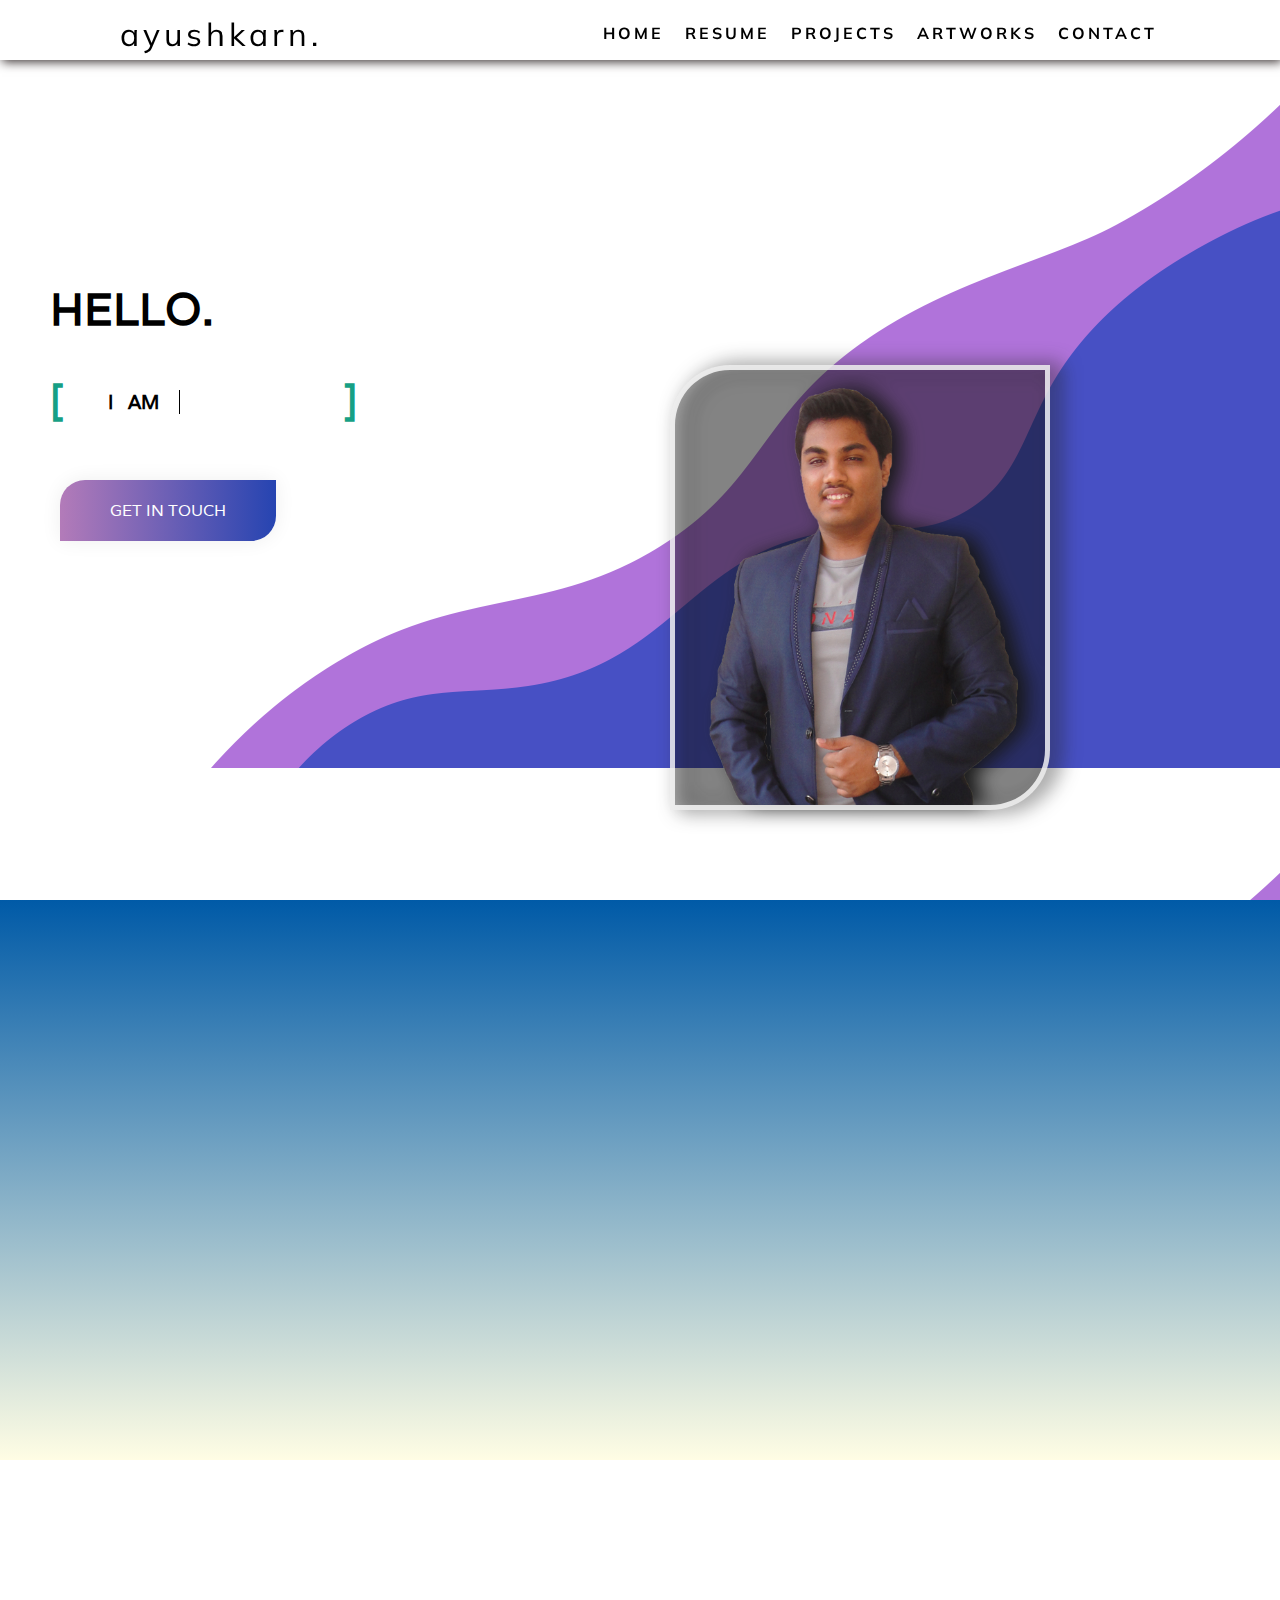
==== index.html @ 6e2c275b "Add files via upload" ====
<html>

<head>
    <title>
        Ayush Karn
    </title>
    <link rel="icon" href="images/favicon.png">
    <meta name="viewport" content="width=device-width, initial-scale=1">
    <script src="https://ajax.googleapis.com/ajax/libs/jquery/3.4.1/jquery.min.js"></script>
    <link rel="stylesheet" href="style.css">
    <link href="https://fonts.googleapis.com/css2?family=Muli:wght@200;300;400;500;600;700;800;900&family=Varela&display=swap" rel="stylesheet">
    <link rel="stylesheet" href="https://cdnjs.cloudflare.com/ajax/libs/normalize/5.0.0/normalize.min.css">
    <link rel='stylesheet' href='https://unpkg.com/aos@2.3.0/dist/aos.css'>
    <link rel='stylesheet' href='https://netdna.bootstrapcdn.com/font-awesome/4.0.3/css/font-awesome.css'>
</head>

<body>
    <div class="nav" id="mynav">
        <div class="logo">
            <div class="stage">
                <div class="wrapper">
                    <div class="slash"></div>
                    <div class="sides">
                        <div class="side"></div>
                        <div class="side"></div>
                        <div class="side"></div>
                        <div class="side"></div>
                    </div>
                    <div class="text">
                        <div class="text--backing">ayushkarn.</div>
                        <div class="text--left">
                            <div class="inner">ayushkarn.</div>
                        </div>
                        <div class="text--right">
                            <div class="inner">ayushkarn.</div>
                        </div>
                    </div>
                </div>
            </div>
        </div>

        <ul class="menu-list">
            <li><a href="index.html">Home</a></li>
            <li><a href="resume.html">Resume</a></li>
            <li><a href="projects.html">Projects</a></li>
            <li><a href="artworks.html">Artworks</a></li>
            <li><a href="contact.html">Contact</a></li>
        </ul>

        <div class="menu">
            <div class="line1"></div>
            <div class="line2"></div>
            <div class="line3"></div>
        </div>


    </div>

    <div class="header">
        <div class="intro_text">
            Hello. Namaste. This is AYUSH KARN !
        </div>
        <div class="intro_content">
            <div class="intro_content__container">
                <p class="intro_content__container__text">
                    I&nbsp;&nbsp; AM <span id="changing_data"></span><span id="cursor"></span>
                </p>
            </div>
        </div>
        <div class="get-in-touch">
            <a class="get-in-touch-btn" href="#"> Get in touch</a>
        </div>
        <img class="ayush_img" src="images/ayush.png">
    </div>

    <div class="container" style="height: 500px;  background: linear-gradient(to bottom, #005aa7, #fffde4);">
        <div class="line-outer" data-aos="fade-up">
            <div class="line-inner" style="top: 60%;"></div>
        </div>
        <p style="text-align: center;
           font-size: 1.5em;" data-aos="fade-up">
            "Appreciate the struggles as opportunities to wake up"
            <br>
            - Jeff Bridges
        </p>
        <div class="line-outer" data-aos="fade-up">
            <div class="line-inner" style="top: 20%;"></div>
        </div>
    </div>
    <div class="container">
        <div class="container-title" data-aos="fade-up">
            Skills
            <hr class="soften" />
        </div>
        <div class="skills">
            <ul>
                <li data-aos="flip-left">HTML5</li>
                <li data-aos="flip-left">CSS3</li>
                <li data-aos="flip-left">JavaScript</li>
                <li data-aos="flip-left">Java</li>
                <li data-aos="flip-left">Python</li>
                <li data-aos="flip-left">C</li>
                <li data-aos="flip-left">C++</li>
                <li data-aos="flip-left">React JS</li>
                <li data-aos="flip-left">Angular JS</li>
                <li data-aos="flip-left">PHP</li>
                <li data-aos="flip-left">MySQL</li>
                <li data-aos="flip-left">AJAX</li>
                <li data-aos="flip-left">JSON</li>
                <li data-aos="flip-left">Node.js</li>
                <li data-aos="flip-left">Git</li>
                <li data-aos="flip-left">GitHub</li>
                <li data-aos="flip-left">Matlab</li>
                <li data-aos="flip-left">Bootstrap</li>
                <li data-aos="flip-left">Materialize CSS</li>
                <li data-aos="flip-left">Illustrator</li>
                <li data-aos="flip-left">Photoshop</li>
                <li data-aos="flip-left">Indesign</li>
                <li data-aos="flip-left">Hyper-Realism Sketch</li>
                <li data-aos="flip-left">Painting</li>
                <li data-aos="flip-left">Illustration</li>
            </ul>
        </div>
    </div>
    <div class="container" style="background-color:#e6e2dc;">
        <div class="container-title" data-aos="fade-up">
            What I Do
            <hr class="soften" />
        </div>
        <div class="circle-container" data-aos="fade-left">
            <div class="circle">
                <div class="circle__inner">
                    <div class="circle__wrapper">
                        <div class="circle__content">Full Stack Web Dev</div>
                    </div>
                </div>
            </div>
            <div class="circle">
                <div class="circle__inner">
                    <div class="circle__wrapper">
                        <div class="circle__content">UI/UX</div>
                    </div>
                </div>
            </div>
            <div class="circle">
                <div class="circle__inner">
                    <div class="circle__wrapper">
                        <div class="circle__content">App Dev</div>
                    </div>
                </div>
            </div>
            <div class="circle">
                <div class="circle__inner">
                    <div class="circle__wrapper">
                        <div class="circle__content">Software Dev</div>
                    </div>
                </div>
            </div>
            <div class="circle">
                <div class="circle__inner">
                    <div class="circle__wrapper">
                        <div class="circle__content">Realism Sketch</div>
                    </div>
                </div>
            </div>
        </div>
        <div class="content" data-aos="fade-up">
            Have been passionate about web development since my early days now a enthusiast in same with knowledge in Javascript, jQuery and React.js. Also into backend developing, with python, C++ and Java, along with a really good understanding of database. I am also a Realism Artist who invests some time of the day with pencils and paper along with being a part of an art club with the finest group of artists in town. Aiming in owning an Art gallery someday in life.<br>
            Apart from this, I do a bit of everything, from UI/UX design, App Dev, Software Dev to digital art.
        </div>
    </div>
    <div class="container" data-aos="fade-up">
        <div class="container-title" data-aos="fade-up">
            My Previous Works
            <hr class="soften" />
        </div>
        <div class="items-container more-width" style="height: 720px;">
            <div class="item no-bg more-width" data-aos="fade-up">
                <div class="item-img rounded">
                    <img src="images/Nepali_corpus2.png">
                </div>
                <div class="item-des des-width">
                    <div class="desc-title">
                        "Nepali Language<br> Corpus & POS Tagger"
                    </div>
                    <br><br>Language Corpus and POS tagger developed for Nepali Language that gives the corpus data from the self-generated corpus & tags the POS for words & sentences.
                    <br><br><i>Languages: Python, Nltk, Electron.js</i>
                </div>
            </div>

            <div class="item no-bg" data-aos="fade-up">

                <div class="item-des des-width">
                    <div class="desc-title">
                        "Hand Gesture based Captcha Recognition System"
                    </div>
                    <br><br>A more secure Captcha Recognition System using Hand gestures for more secure environment where security is major concern.
                    <br><br><i>Languages: Python, OpenCV, CNN</i>
                </div>
                <div class="item-img rounded">
                    <img src="images/Hand_gesture_captcha.png" width="500px;">
                </div>
            </div>
        </div>
        <div class="get-in-touch-2" data-aos="fade-up">
            <a class="get-in-touch-2-btn" href="projects.html"> Check out all my projects...</a>
        </div>
    </div>
    <div class="container" data-aos="fade-up" style="background-color: #e6e2dc;width: 80%;margin:60px auto; border-radius: 30px">
        <div class="container-title" data-aos="fade-up">
            Lets create something Amazing Together
            <hr class="soften" />
        </div>
        <div class="content" data-aos="fade-up">
            Have some work for me? UI Design? Need a Website? Or a Sketch? Feel free to contact me for anything.

        </div>
        <div class="get-in-touch-2" data-aos="fade-up">
            <a class="get-in-touch-2-btn" href="#"> Get in touch</a>
        </div>
    </div>
    <div class="container" data-aos="fade-up">
        <div class="container-title full-width" data-aos="fade-up">
            Arts by Ayush
        </div>
        <div class="items-container">
            <div class="item" data-aos="fade-up">
                <div class="item-img">
                    <img src="images/Hands.jpg">
                </div>
                <div class="item-des" style="text-align: left;">
                    <div class="desc-title" style="text-align: center;">
                        "Forever Love"
                    </div>
                    <br>Together shall we live<br>
                    walking hand in hand<br>
                    through the storm and wind<br>
                    and across all hurdles<br>
                    shall we pass, with a smile<br>
                    falling in love every day<br>
                    as the petals fall.<br>
                </div>
            </div>

            <div class="item" data-aos="fade-up">
                <div class="item-img">
                    <img src="images/Goku%20Digital%20Art.jpg">
                </div>
                <div class="item-des">
                    <div class="desc-title">
                        "Goku - Digital Art"
                    </div>
                    <br>This is description.
                </div>
            </div>
        </div>
        <div class="get-in-touch-2" data-aos="fade-up">
            <a class="get-in-touch-2-btn" href="#">See More...</a>
        </div>
    </div>
    <div class="container footer" data-aos="fade-up" style="background-color: rgb(18, 22, 72); color: #fff;height: 400px;">
        <div class="container-title" data-aos="fade-up" style="color: #fff;">
            LET ME CREATE WHAT YOU NEED.
            <hr class="soften white" />
        </div>
        <div class="footer-menu" data-aos="fade-up">
            <ul class="footer-list">
                <li><a href="index.html">Home</a></li>
                <li><a href="resume.html">Resume</a></li>
                <li><a href="projects.html">Projects</a></li>
                <li><a href="#">Artworks</a></li>
                <li><a href="#">Contact</a></li>
            </ul>
        </div>
        <div class="content" data-aos="fade-up" style="margin-top: 20px;font-size: 0.8em; ">
            © 2020 Ayush Karn. All rights reserved.
        </div>
        <div class="social_media" data-aos="fade-up">
            <a href="https://www.github.com/ayush2599"><i class="fa fa-github m-3"></i></a>
            <a href="https://www.linkedin/ayush-karn25"><i class="fa fa-linkedin m-3"></i></a>
            <a href="https://www.instagram.com/ayush_diaries"><i class="fa fa-instagram m-3"></i></a>
            <a href="https://www.facebook.com/ayush.karn25"><i class="fa fa-facebook m-3"></i></a>
            <a href="https://www.twitter.com/ayush_karn25"><i class="fa fa-twitter m-3"></i></a>
        </div>
    </div>
</body>
<script>
    const navSlide = () => {
        const menu = document.querySelector('.menu');
        const nav = document.querySelector('.menu-list');
        const menuList = document.querySelectorAll('.menu-list li');

        menu.addEventListener('click', () => {
            nav.classList.toggle('nav-active');

            menuList.forEach((link, index) => {
                if (link.style.animation) {
                    link.style.animation = '';
                } else {
                    link.style.animation = `navReveal 0.5s ease forwards ${index / 7 + 0.5}s`;
                }
            });
            menu.classList.toggle('toggle');
        });
    }

    navSlide();

    $(function() {
        var header = $("#mynav");
        $(window).scroll(function() {
            var scroll = $(window).scrollTop();

            if (scroll >= 200) {
                header.removeClass('nav').addClass('nav2');
            } else {
                header.removeClass('nav2').addClass('nav');
            }
        });
    });

</script>



<script>
    const navSlide = () => {
        const menu = document.querySelector('.menu');
        const nav = document.querySelector('.menu-list');
        const menuList = document.querySelectorAll('.menu-list li');

        menu.addEventListener('click', () => {
            nav.classList.toggle('nav-active');

            menuList.forEach((link, index) => {
                if (link.style.animation) {
                    link.style.animation = '';
                } else {
                    link.style.animation = `navReveal 0.5s ease forwards ${index / 7 + 0.5}s`;
                }
            });
            menu.classList.toggle('toggle');
        });
    }

    navSlide();

    $(function() {
        var header = $("#mynav");
        $(window).scroll(function() {
            var scroll = $(window).scrollTop();

            if (scroll >= 200) {
                header.removeClass('nav').addClass('nav2');
            } else {
                header.removeClass('nav2').addClass('nav');
            }
        });
    });


    const curry = f => (...args) =>
        args.length >= f.length ?
        f(...args) :
        curry(f.bind(f, ...args));

    const compose = (f, g) => x => f(g(x));
    const composeN = (...fns) => (...args) =>
        fns.reverse().
    reduce((x, f) => f.apply(f, [].concat(x)), args);

</script>

<script>
    document.addEventListener('DOMContentLoaded', function(event) {
        // array with texts to type in typewriter
        var dataText = ["Hello.", "Namaste.", "This is", "AYUSH KARN !"];

        // type one text in the typwriter
        // keeps calling itself until the text is finished
        function typeWriter(text, i, fnCallback) {
            // chekc if text isn't finished yet
            if (i < (text.length)) {
                // add next character to h1
                document.querySelector(".intro_text").innerHTML = text.substring(0, i + 1) + '<span aria-hidden="true"></span>';

                // wait for a while and call this function again for next character
                setTimeout(function() {
                    typeWriter(text, i + 1, fnCallback)
                }, 100);
            }
            // text finished, call callback if there is a callback function
            else if (typeof fnCallback == 'function') {
                // call callback after timeout
                setTimeout(fnCallback, 700);
            }
        }
        // start a typewriter animation for a text in the dataText array
        function StartTextAnimation(i) {
            if (typeof dataText[i] == 'undefined') {
                setTimeout(function() {
                    StartTextAnimation(0);
                }, 500);
            }
            // check if dataText[i] exists
            if (i < dataText[i].length) {
                // text exists! start typewriter animation
                typeWriter(dataText[i], 0, function() {
                    // after callback (and whole text has been animated), start next text
                    StartTextAnimation(i + 1);
                });
            }
        }
        // start the text animation
        StartTextAnimation(0);
    });

</script>
<script src='https://code.jquery.com/jquery-1.11.2.min.js'></script>
<script src="https://static.codepen.io/assets/common/stopExecutionOnTimeout-157cd5b220a5c80d4ff8e0e70ac069bffd87a61252088146915e8726e5d9f147.js"></script>
<script src='https://unpkg.com/aos@2.3.0/dist/aos.js'></script>

<script id="rendered-js">
    AOS.init({
        duration: 1200
    });

</script>
<script src="https://static.codepen.io/assets/editor/iframe/iframeRefreshCSS-e03f509ba0a671350b4b363ff105b2eb009850f34a2b4deaadaa63ed5d970b37.js"></script>

</html>
---- style.css ----
body {
    margin: 0;
    padding: 0;
    box-sizing: border-box;
    scroll-snap-type: y mandatory;
    overflow-x: hidden;
}

*::-webkit-scrollbar {
    display: none;
}

.image-responsive {
    width: 100%;
}

.nav {
    display: flex;
    justify-content: space-around;
    align-items: center;
    height: 60px;
    font-family: 'Muli', sans-serif;
    background-color: rgba(255, 255, 255, 1);
    position: fixed;
    z-index: 1;
    width: 100%;
    transition: 0.2s;
    color: #000;
    box-shadow: 2px 2px 10px #3c3434;
}


.logo {
    z-index: 3;
}

.logo img {
    width: 50px;
}

.menu-list {
    display: flex;
    width: 45%;
    padding-top: 5px;
    justify-content: space-around;
}

.menu-list li {
    list-style: none;
}

.menu-list a {
    color: #000;
    text-decoration: none;
    letter-spacing: 3px;
    font-weight: bold;
    font-size: 16px;
    transition: 0.2s;
    text-transform: uppercase;
}

.menu-list a:hover {
    font-weight: 900;
    color: #1d469f;
    transition: 0.2s;
}

.menu div {
    width: 25px;
    height: 3px;
    margin: 5px;
    background-color: #fff;
    z-index: 3;
}

.menu {
    display: none;
    cursor: pointer;
}

@media screen and (max-width:1200px) {
    .menu-list {
        width: 55%;
    }
}

@media screen and (max-width:1000px) {
    .menu-list a {
        font-size: 14px;
    }
}

@media screen and (max-width:768px) {

    html,
    body {
        position: relative;
    }

    .nav {
        align-content: center;
    }

    .menu-list {
        position: absolute;
        right: 0px;
        height: 400px;
        top: 60px;
        background-color: #fff;
        display: flex;
        flex-direction: column;
        align-items: center;
        width: 100%;
        transform: translateY(-150%);
        transition: transform 0.5s ease-in;
        z-index: 1;
        color: #000;
        border-bottom: 2px solid black;
    }

    .menu-list li {
        opacity: 0;
    }

    .menu {
        position: absolute;
        right: 5px;
        display: block;
        background: #000;
        color: #000;
    }

    .line1 {
        background-color: #000;
        text-decoration-color: brown;
    }

    .nav {
        background-color: #fff;
        color: #000;
    }
}

.nav-active {
    transform: translateX(0%);
}

@keyframes navReveal {
    from {
        opacity: 0;
        transform: translateY(-50px);
    }

    to {
        opacity: 1;
        transform: translateY(0px);
    }
}

.line1,
.toggle {
    background: #000;
    color: #000;
}

.toggle .line1 {
    color: #000;
    transform: rotate(-45deg) translate(-5px, 6px);
}

.toggle .line2 {
    opacity: 0;
}

.toggle .line3 {
    color: #000;
    transform: rotate(45deg) translate(-5px, -6px);
}

.container {
    width: 80%;
    margin: 100px auto;
}

.container h1 {
    margin-bottom: 50px;
    text-align: center;
}

.nav2 {
    display: flex;
    justify-content: space-around;
    align-items: center;
    height: 60px;
    font-family: 'Muli', sans-serif;
    background-color: #fff;
    position: fixed;
    z-index: 1;
    width: 100%;
    transition: 0.2s;
    box-shadow: 2px 2px 10px #3c3434;
}

#mynav {
    top: 0px !important;
}



.stage {
    width: 100%;
    height: 100%;
    display: -webkit-box;
    display: flex;
    -webkit-box-align: center;
    align-items: center;
    -webkit-box-pack: center;
    justify-content: center;
}

.wrapper {
    position: relative;
    color: #000;
    font-size: 2.0rem;
    letter-spacing: 0.25rem;
    padding-top: 0.65rem;
    padding-left: 0.5rem;
    padding-right: 0.36rem;
    padding-bottom: 0.2rem;
}

.slash {
    position: absolute;
    top: 50%;
    left: 47%;
    -webkit-transform: translate(-50%, -50%) rotate(-24deg) scaleY(0);
    transform: translate(-50%, -50%) rotate(-24deg) scaleY(0);
    -webkit-transform-origin: center center;
    transform-origin: center center;
    width: 0.08rem;
    height: 100%;
    background: #000;
    z-index: 4;
    -webkit-animation: slash 6s ease-in;
    animation: slash 6s ease-in;
}

.slash:before {
    content: '';
    display: block;
    position: absolute;
    top: 50%;
    left: 47%;
    -webkit-transform: translate(-50%, -50%);
    transform: translate(-50%, -50%);
    width: 0.7rem;
    height: 120%;
    background: #fff;
    z-index: -1;
}

.slash:after {
    content: '';
    display: block;
    position: absolute;
    top: 0;
    left: 0;
    width: 100%;
    height: 100%;
    width: 0.2rem;
    background: #000;
}

.sides {
    position: absolute;
    width: 100%;
    height: 100%;
    top: 0;
    left: 0;
    overflow: hidden;
}

.sides .side {
    position: absolute;
    background: #000;
}

.sides .side:nth-child(1) {
    top: 0;
    left: 0;
    width: 100%;
    height: 0.15rem;
    -webkit-transform: translateX(-101%);
    transform: translateX(-101%);
    -webkit-animation: side-top ease 6s;
    animation: side-top ease 6s;
}

.sides .side:nth-child(2) {
    top: 0;
    right: 0;
    width: 0.15rem;
    height: 100%;
    -webkit-transform: translateY(-101%);
    transform: translateY(-101%);
    -webkit-animation: side-right ease 6s;
    animation: side-right ease 6s;
}

.sides .side:nth-child(3) {
    left: 0;
    bottom: 0;
    width: 100%;
    height: 0.15rem;
    -webkit-transform: translateX(101%);
    transform: translateX(101%);
    -webkit-animation: side-bottom ease 6s;
    animation: side-bottom ease 6s;
}

.sides .side:nth-child(4) {
    top: 0;
    left: 0;
    width: 0.15rem;
    height: 100%;
    -webkit-transform: translateY(101%);
    transform: translateY(101%);
    -webkit-animation: side-left ease 6s;
    animation: side-left ease 6s;
}

.text {
    position: relative;
}

.text--backing {
    opacity: 0;
}

.text--left {
    position: absolute;
    top: 0;
    left: 0;
    width: 51%;
    height: 100%;
    overflow: hidden;
}

.text--left .inner {
    -webkit-animation: text-left 6s ease-in-out;
    animation: text-left 6s ease-in-out;
}

.text--right {
    position: absolute;
    top: 0;
    right: 0;
    width: 50%;
    height: 100%;
    overflow: hidden;
}

.text--right .inner {
    -webkit-transform: translateX(-100%);
    transform: translateX(-100%);
    -webkit-animation: text-right 6s ease-in-out;
    animation: text-right 6s ease-in-out;
}

@-webkit-keyframes slash {
    0% {
        -webkit-transform: translate(-50%, -50%) rotate(-24deg) scaleY(0);
        transform: translate(-50%, -50%) rotate(-24deg) scaleY(0);
    }

    6% {
        -webkit-transform: translate(-50%, -50%) rotate(-24deg) scaleY(1);
        transform: translate(-50%, -50%) rotate(-24deg) scaleY(1);
    }

    13% {
        -webkit-transform: translate(-50%, -50%) rotate(-24deg) scaleY(1);
        transform: translate(-50%, -50%) rotate(-24deg) scaleY(1);
    }

    16.6% {
        -webkit-transform: translate(-50%, -50%) rotate(-24deg) scaleY(0);
        transform: translate(-50%, -50%) rotate(-24deg) scaleY(0);
    }

    100% {
        -webkit-transform: translate(-50%, -50%) rotate(-24deg) scaleY(0);
        transform: translate(-50%, -50%) rotate(-24deg) scaleY(0);
    }
}

@keyframes slash {
    0% {
        -webkit-transform: translate(-50%, -50%) rotate(-24deg) scaleY(0);
        transform: translate(-50%, -50%) rotate(-24deg) scaleY(0);
    }

    6% {
        -webkit-transform: translate(-50%, -50%) rotate(-24deg) scaleY(1);
        transform: translate(-50%, -50%) rotate(-24deg) scaleY(1);
    }

    13% {
        -webkit-transform: translate(-50%, -50%) rotate(-24deg) scaleY(1);
        transform: translate(-50%, -50%) rotate(-24deg) scaleY(1);
    }

    16.6% {
        -webkit-transform: translate(-50%, -50%) rotate(-24deg) scaleY(0);
        transform: translate(-50%, -50%) rotate(-24deg) scaleY(0);
    }

    100% {
        -webkit-transform: translate(-50%, -50%) rotate(-24deg) scaleY(0);
        transform: translate(-50%, -50%) rotate(-24deg) scaleY(0);
    }
}

@-webkit-keyframes text-left {
    0% {
        -webkit-transform: translateX(100%);
        transform: translateX(100%);
    }

    10% {
        -webkit-transform: translateX(0);
        transform: translateX(0);
    }

    58% {
        -webkit-transform: translateX(0);
        transform: translateX(0);
    }

    70% {
        -webkit-transform: translateX(0%);
        transform: translateX(0%);
    }

    100% {
        -webkit-transform: translateX(0%);
        transform: translateX(0%);
    }
}

@keyframes text-left {
    0% {
        -webkit-transform: translateX(100%);
        transform: translateX(100%);
    }

    10% {
        -webkit-transform: translateX(0);
        transform: translateX(0);
    }

    58% {
        -webkit-transform: translateX(0);
        transform: translateX(0);
    }

    70% {
        -webkit-transform: translateX(0%);
        transform: translateX(0%);
    }

    100% {
        -webkit-transform: translateX(0%);
        transform: translateX(0%);
    }
}

@-webkit-keyframes text-right {
    0% {
        -webkit-transform: translateX(-200%);
        transform: translateX(-200%);
    }

    10% {
        -webkit-transform: translateX(-100%);
        transform: translateX(-100%);
    }

    58% {
        -webkit-transform: translateX(-100%);
        transform: translateX(-100%);
    }

    70% {
        -webkit-transform: translateX(-100%);
        transform: translateX(-100%);
    }

    100% {
        -webkit-transform: translateX(-100%);
        transform: translateX(-100%);
    }
}

@keyframes text-right {
    0% {
        -webkit-transform: translateX(-200%);
        transform: translateX(-200%);
    }

    10% {
        -webkit-transform: translateX(-100%);
        transform: translateX(-100%);
    }

    58% {
        -webkit-transform: translateX(-100%);
        transform: translateX(-100%);
    }

    70% {
        -webkit-transform: translateX(-100%);
        transform: translateX(-100%);
    }

    100% {
        -webkit-transform: translateX(-100%);
        transform: translateX(-100%);
    }
}

@-webkit-keyframes side-top {

    0%,
    14% {
        -webkit-transform: translateX(-101%);
        transform: translateX(-101%);
    }

    24%,
    55% {
        -webkit-transform: translateX(0);
        transform: translateX(0);
    }

    65% {
        -webkit-transform: translateX(101%);
        transform: translateX(101%);
    }

    100% {
        -webkit-transform: translateX(101%);
        transform: translateX(101%);
    }
}

@keyframes side-top {

    0%,
    14% {
        -webkit-transform: translateX(-101%);
        transform: translateX(-101%);
    }

    24%,
    55% {
        -webkit-transform: translateX(0);
        transform: translateX(0);
    }

    65% {
        -webkit-transform: translateX(101%);
        transform: translateX(101%);
    }

    100% {
        -webkit-transform: translateX(101%);
        transform: translateX(101%);
    }
}

@-webkit-keyframes side-right {

    0%,
    14%,
    23% {
        -webkit-transform: translateY(-101%);
        transform: translateY(-101%);
    }

    30%,
    62% {
        -webkit-transform: translateY(0);
        transform: translateY(0);
    }

    72% {
        -webkit-transform: translateY(101%);
        transform: translateY(101%);
    }

    100% {
        -webkit-transform: translateY(101%);
        transform: translateY(101%);
    }
}

@keyframes side-right {

    0%,
    14%,
    23% {
        -webkit-transform: translateY(-101%);
        transform: translateY(-101%);
    }

    30%,
    62% {
        -webkit-transform: translateY(0);
        transform: translateY(0);
    }

    72% {
        -webkit-transform: translateY(101%);
        transform: translateY(101%);
    }

    100% {
        -webkit-transform: translateY(101%);
        transform: translateY(101%);
    }
}

@-webkit-keyframes side-bottom {

    0%,
    14%,
    24%,
    28% {
        -webkit-transform: translateX(101%);
        transform: translateX(101%);
    }

    37%,
    70% {
        -webkit-transform: translateX(0);
        transform: translateX(0);
    }

    79% {
        -webkit-transform: translateX(-101%);
        transform: translateX(-101%);
    }

    100% {
        -webkit-transform: translateX(-101%);
        transform: translateX(-101%);
    }
}

@keyframes side-bottom {

    0%,
    14%,
    24%,
    28% {
        -webkit-transform: translateX(101%);
        transform: translateX(101%);
    }

    37%,
    70% {
        -webkit-transform: translateX(0);
        transform: translateX(0);
    }

    79% {
        -webkit-transform: translateX(-101%);
        transform: translateX(-101%);
    }

    100% {
        -webkit-transform: translateX(-101%);
        transform: translateX(-101%);
    }
}

@-webkit-keyframes side-left {

    0%,
    14%,
    24%,
    34%,
    35% {
        -webkit-transform: translateY(101%);
        transform: translateY(101%);
    }

    44%,
    79% {
        -webkit-transform: translateY(0);
        transform: translateY(0);
    }

    86% {
        -webkit-transform: translateY(-101%);
        transform: translateY(-101%);
    }

    100% {
        -webkit-transform: translateY(-101%);
        transform: translateY(-101%);
    }
}

@keyframes side-left {

    0%,
    14%,
    24%,
    34%,
    35% {
        -webkit-transform: translateY(101%);
        transform: translateY(101%);
    }

    44%,
    79% {
        -webkit-transform: translateY(0);
        transform: translateY(0);
    }

    86% {
        -webkit-transform: translateY(-101%);
        transform: translateY(-101%);
    }

    100% {
        -webkit-transform: translateY(-101%);
        transform: translateY(-101%);
    }
}


.header {
    position: relative;
    height: 100%;
    background-image: url("images/header_back.png");
}

.ayush_img {
    position: absolute;
    width: 350px;
    right: 18%;
    bottom: 10%;
    -webkit-filter: drop-shadow(10px 0px 10px #222);
    filter: drop-shadow(10px 0px 10px #222);
    border: 5px solid rgba(255, 255, 255, 0.8);
    padding: 0 10 0 10;
    border-bottom-right-radius: 60px;
    border-top-left-radius: 60px;
    background-color: rgba(0, 0, 0, 0.3);
}

.intro_text {
    position: absolute;
    font-family: 'Varela', sans-serif;
    font-weight: bolder;
    font-size: 2.8em;
    color: black;
    text-transform: uppercase;
    margin: 30px;
    margin-left: 50px;
    top: 250px;
}

#cursor {
    border-right: .05em solid;
    animation: caret 1s steps(1) infinite;
}

@keyframes caret {
    50% {
        border-color: transparent;
    }
}
}



.intro_content {
    position: absolute;
    -webkit-transform: translate(-50%, -50%);
    transform: translate(-50%, -50%);
    height: 100px;
    width: 200px;
    overflow: hidden;
    font-family: 'Lato', sans-serif;
    font-size: 35px;
    line-height: 40px;
    color: #ecf0f1;


}

.intro_content__container {
    font-weight: 900;
    overflow: hidden;
    height: 10px;
    padding: 0 8px;
    padding-top: 410px;
    font-family: 'Varela', sans-serif;
    font-weight: bolder;
    font-size: 1.2em;
    max-width: 300px;
    margin-left: 100px;
}

#changing_data {
    padding-left: 20px;

}

#changing_data:after {
    content: "";
    animation: changing_data 5s linear infinite;
    transition: 0.5s;
}

@keyframes changing_data {
    0% {
        content: "A \00a0  DEVELOPER";
    }

    50% {
        content: "A \00a0  DESIGNER";
    }

    100% {
        content: "AN \00a0  ARTIST";
    }
}

.intro_content__container:before {
    content: '[';
    left: 50px;
    ;
}

.intro_content__container:after {
    content: ']';
    right: 72%;
}

.intro_content__container:after,
.intro_content__container:before {
    position: absolute;
    top: 380px;
    color: #16a085;
    font-size: 42px;
    line-height: 40px;
    -webkit-animation-name: opacity;
    -webkit-animation-duration: 2s;
    -webkit-animation-iteration-count: infinite;
    animation-name: opacity;
    animation-duration: 2s;
    animation-iteration-count: infinite;
}

.intro_content__container__text {
    display: inline;
    float: left;
    margin: 0;
    margin-top: -20;
}

.intro_content__container__list {
    padding-left: 30px;
    text-align: left;
    list-style: none;
    height: 100px;
    -webkit-animation-name: change;
    -webkit-animation-duration: 10s;
    -webkit-animation-iteration-count: infinite;
    animation-name: change;
    animation-duration: 10s;
    animation-iteration-count: infinite;
}

.intro_content__container__list__item {
    line-height: 40px;
    margin: 0;
}

@-webkit-keyframes opacity {

    0%,
    100% {
        opacity: 0.5;
    }

    50% {
        opacity: 1;
    }
}

@keyframes opacity {

    0%,
    100% {
        opacity: 0.5;
    }

    50% {
        opacity: 1;
    }
}

.get-in-touch {
    position: absolute;
    top: 500px;
    left: 50px;
}

.get-in-touch-btn {
    flex: 1 1 auto;
    margin: 10px;
    padding: 20 50 20 50;
    text-align: center;
    text-transform: uppercase;
    transition: 0.5s;
    background-size: 200% auto;
    /* text-shadow: 0px 0px 10px rgba(0,0,0,0.2);*/
    box-shadow: 0 0 20px #eee;
    border-top-left-radius: 25px;
    border-bottom-right-radius: 25px;
    background-image: linear-gradient(to right, #b37bb9 0%, #2343b1 51%, #b37bb9 100%);
    color: white;
    font-family: 'Varela', sans-serif;
    text-decoration: none;

}

.get-in-touch-btn:hover {
    background-position: right center;
}


.container {
    position: relative;
    background-attachment: fixed;
    background-position: center;
    background-repeat: no-repeat;
    background-size: cover;
    margin: 0;
    padding: 0;
    width: 100%;
    padding-top: 30px;
    padding-bottom: 30px;
    scroll-snap-align: start;
}

.container-title {
    font-family: 'Varela', sans-serif;
    font-size: 2.2em;
    color: #000;
    text-align: center;
    margin: 50px;
    font-weight: 900;
}

.container .skills {
    margin: auto;
    width: 550px;
    text-align: center;
}

.skills ul {
    list-style-type: none;
    margin: 0;
    padding: 0;
    overflow: hidden;
    text-align: center;
}

.skills li {
    display: inline-block;
    color: #fff;
    padding: 16px;
    margin: 10px;
    text-decoration: none;
    background-size: 200% auto;
    background-image: linear-gradient(to right, #b37bb9 0%, #2343b1 51%, #b37bb9 100%);
    align-content: center;
}

.skills li:hover {
    transition: 2s;
    background-position: right center;
    box-shadow: -1px -1px 10px 4px rgba(0, 0, 0, 1) inset,
        /* dark shadow      */
        2px -2px 3px 0px rgba(255, 255, 255, 0.2),
        /* white - top      */
        2px 2px 3px 0px rgba(255, 255, 255, 0.2);
}

.full-width {
    background-color: rgba(0, 0, 0, 0.6);
    width: 100%;
    line-height: 300px;
    margin: 0;
    height: 300px;
    background-image: url(images/art_bg2.jpg);
    background-blend-mode: overlay;
    background-position: bottom;
    background-size: cover;
    color: white;
}

.header {
    scroll-snap-align: start;
}

.line-outer {
    width: 2px;
    height: 200px;
    margin: auto;
    position: relative;
    overflow: hidden;
}

.line-inner {
    position: absolute;
    width: 100%;
    height: 40px;
    background: grey;
    box-shadow: 0px 0px 30px 20px grey;
}


@media only screen and (max-device-width: 1024px) {

    .container1,
    .container2,
    .container3,
    .container4 {
        background-attachment: scroll;
    }
}

hr.soften {
    height: 2px;
    width: 500px;
    background-image: -webkit-linear-gradient(left, rgba(0, 0, 0, 0), rgba(0, 0, 0, .8), rgba(0, 0, 0, 0));
    background-image: -moz-linear-gradient(left, rgba(0, 0, 0, 0), rgba(0, 0, 0, .8), rgba(0, 0, 0, 0));
    background-image: -ms-linear-gradient(left, rgba(0, 0, 0, 0), rgba(0, 0, 0, .8), rgba(0, 0, 0, 0));
    background-image: -o-linear-gradient(left, rgba(0, 0, 0, 0), rgba(0, 0, 0, .8), rgba(0, 0, 0, 0));
    border: 0;
}

hr.soften.white {
    height: 2px;
    width: 500px;
    background-image: -webkit-linear-gradient(left, rgba(255, 255, 255, 0), rgba(255, 255, 255, 0.8), rgba(255, 255, 255, 0));
    background-image: -moz-linear-gradient(left, rgba(255, 255, 255, 0), rgba(255, 255, 255, 0.8), rgba(255, 255, 255, 0));
    background-image: -ms-linear-gradient(left, rgba(255, 255, 255, 0), rgba(255, 255, 255, 0.8), rgba(255, 255, 255, 0));
    background-image: -o-linear-gradient(left, rgba(255, 255, 255, 0), rgba(255, 255, 255, 0.8), rgba(255, 255, 255, 0));
    border: 0;
}

.circle-container {
    height: 300px;
    display: table;
    margin: auto;
}

.circle {
    position: relative;
    display: inline-block;
    background-color: transparent;
    color: #fff;
    width: 180px;
    text-align: center;
    margin: 10px 20px;
}

.circle:hover {
    -webkit-animation: pulse 1s infinite;
}

.circle:before {
    -webkit-animation: pulse 1s infinite;
}

.circle:after {
    display: inline-block;
    padding-bottom: 100%;
    width: 180px;
    height: 0;
    margin: auto;
    border-radius: 50%;
    background-image: linear-gradient(to bottom, #b37bb9 0%, #183db9 51%, #0f2980 100%);
    content: "";
    color: #fff;
    box-shadow: 0 19px 38px rgba(0, 0, 0, 0.30), 0 15px 12px rgba(0, 0, 0, 0.22);
}

.circle__inner {
    position: absolute;
    top: 0;
    bottom: 0;
    left: 0;
    width: 100%;
    height: 100%;
}

.circle__wrapper {
    display: table;
    width: 100%;
    height: 100%;

}

.circle__content {
    display: table-cell;
    padding: 1em;
    vertical-align: middle;
}

@media (min-width: 480px) {
    .circle__content {
        font-size: 1.5em;
    }
}

@media (min-width: 768px) {
    .circle__content {
        font-size: 1.5em;
    }
}

@-webkit-keyframes pulse {
    0% {
        -moz-transform: scale(0.9);
        -ms-transform: scale(0.9);
        -webkit-transform: scale(0.9);
        transform: scale(0.9);
    }

    70% {
        -moz-transform: scale(1);
        -ms-transform: scale(1);
        -webkit-transform: scale(1);
        transform: scale(1);
        box-shadow: 0 0 0 50px rgba(90, 153, 212, 0);
    }

    100% {
        -moz-transform: scale(0.9);
        -ms-transform: scale(0.9);
        -webkit-transform: scale(0.9);
        transform: scale(0.9);
        box-shadow: 0 0 0 0 rgba(90, 153, 212, 0);
    }
}

.container .content {
    position: relative;
    font-family: 'Muli', sans-serif;
    width: 700px;
    line-height: 25px;
    text-align: center;
    margin-top: 0px;
    margin-bottom: 20px;
    margin-left: auto;
    margin-right: auto;
}

.get-in-touch-2 {
    position: relative;
    text-align: center;
    margin: 50px auto;
}

.get-in-touch-2-btn {
    margin: 10px auto;
    padding: 20 50 20 50;
    text-align: center;
    text-transform: uppercase;
    transition: 0.5s;
    background-size: 200% auto;
    /* text-shadow: 0px 0px 10px rgba(0,0,0,0.2);*/
    box-shadow: 0 0 20px #eee;
    border-top-left-radius: 25px;
    border-bottom-right-radius: 25px;
    background-image: linear-gradient(to right, #b37bb9 0%, #2343b1 51%, #b37bb9 100%);
    color: white;
    font-family: 'Varela', sans-serif;
    text-decoration: none;
}

.get-in-touch-2-btn:hover {
    background-position: right center;
}


.items-container {
    height: 900px;
    width: 700px;
    position: relative;
    line-height: 25px;
    text-align: center;
    margin: auto;
}

.item {
    background-color: #e6e2dc;
    border-radius: 10px;
    margin: 30px 0;
}

.no-bg {

    background-color: #fff;
}

.more-width {
    width: 1000px;
}

.item .rounded img {
    border-radius: 30px;
    max-width: 500px;
    max-height: 300px;
    border: none;
}

.item-img {
    padding: 30px;
    vertical-align: middle;
    display: inline-block;
}

.item-des {
    vertical-align: middle;
    padding-left: 50px;
    display: inline-block;
    margin: 0 auto;
    font-family: 'Muli', sans-serif;
    font-size: 1em;
    width: 250px;
}

.des-width {
    width: 350px;
}

.item-des .desc-title {
    font-weight: bolder;
    font-size: 1.8em;
    line-height: 30px;
}

.item-img img {
    max-width: 250px;
    border-top-left-radius: 50px;
    border-bottom-right-radius: 50px;
    border: 5px solid white;
    box-shadow: 0 8px 6px -6px black;
}

.footer-menu ul {
    list-style-type: none;
    margin: 0;
    padding: 0;
    overflow: hidden;
    text-align: center;
    color: #fff;
}

.footer-menu li,
.footer-menu a {
    display: inline-block;
    color: #fff;
    padding: 16px;
    margin: auto;
    text-decoration: none;
    font-weight: 600;
    transition: 0.2s;
}

.footer-menu a:hover {
    color: #3c81c7;
}

.m-3 {
    margin: 1rem !important
}

.social_media {
    display: table;
    align-self: center;
    margin: auto;
}

.social_media a {
    text-decoration: none;
    color: #fff;
    font-size: 1.1em;
    margin: auto;
    text-align: center;
    align-content: center;
    display: inline-block;
}

.social_media a:hover {
    color: #3c81c7;
}
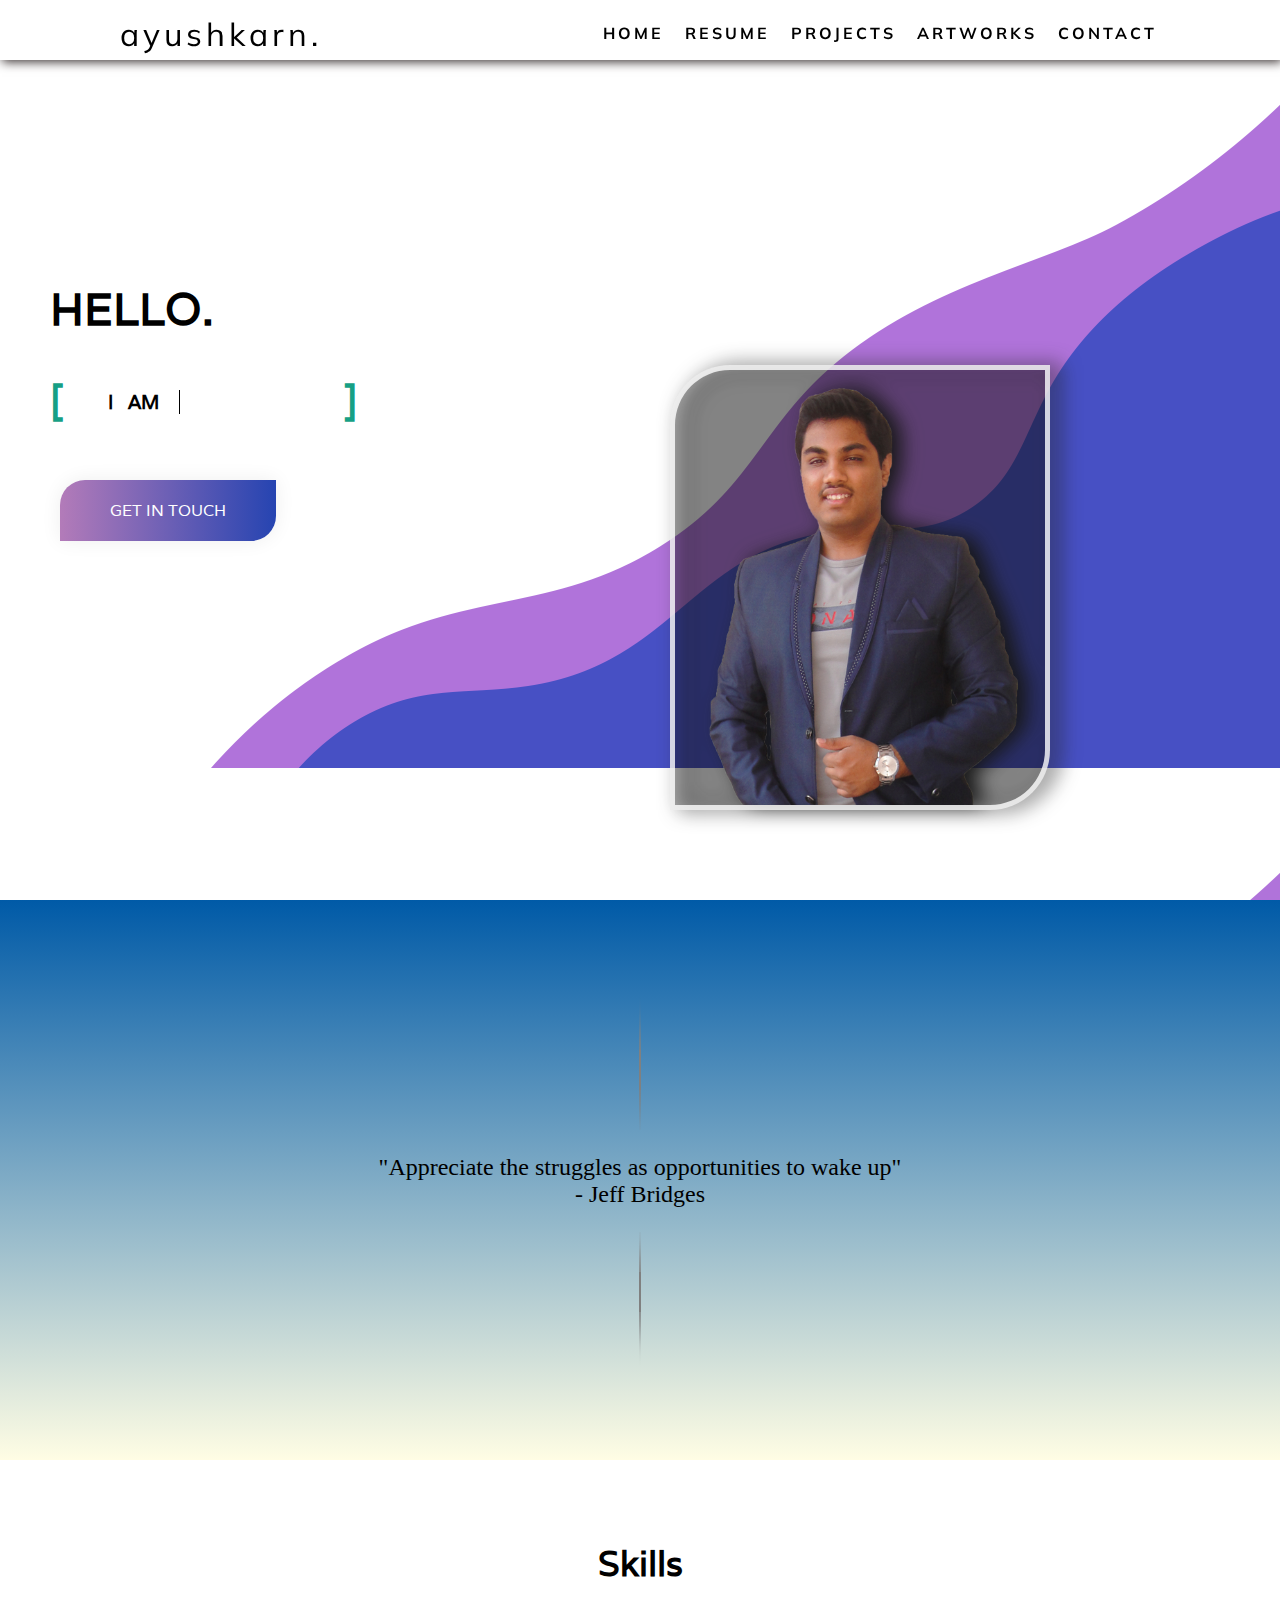
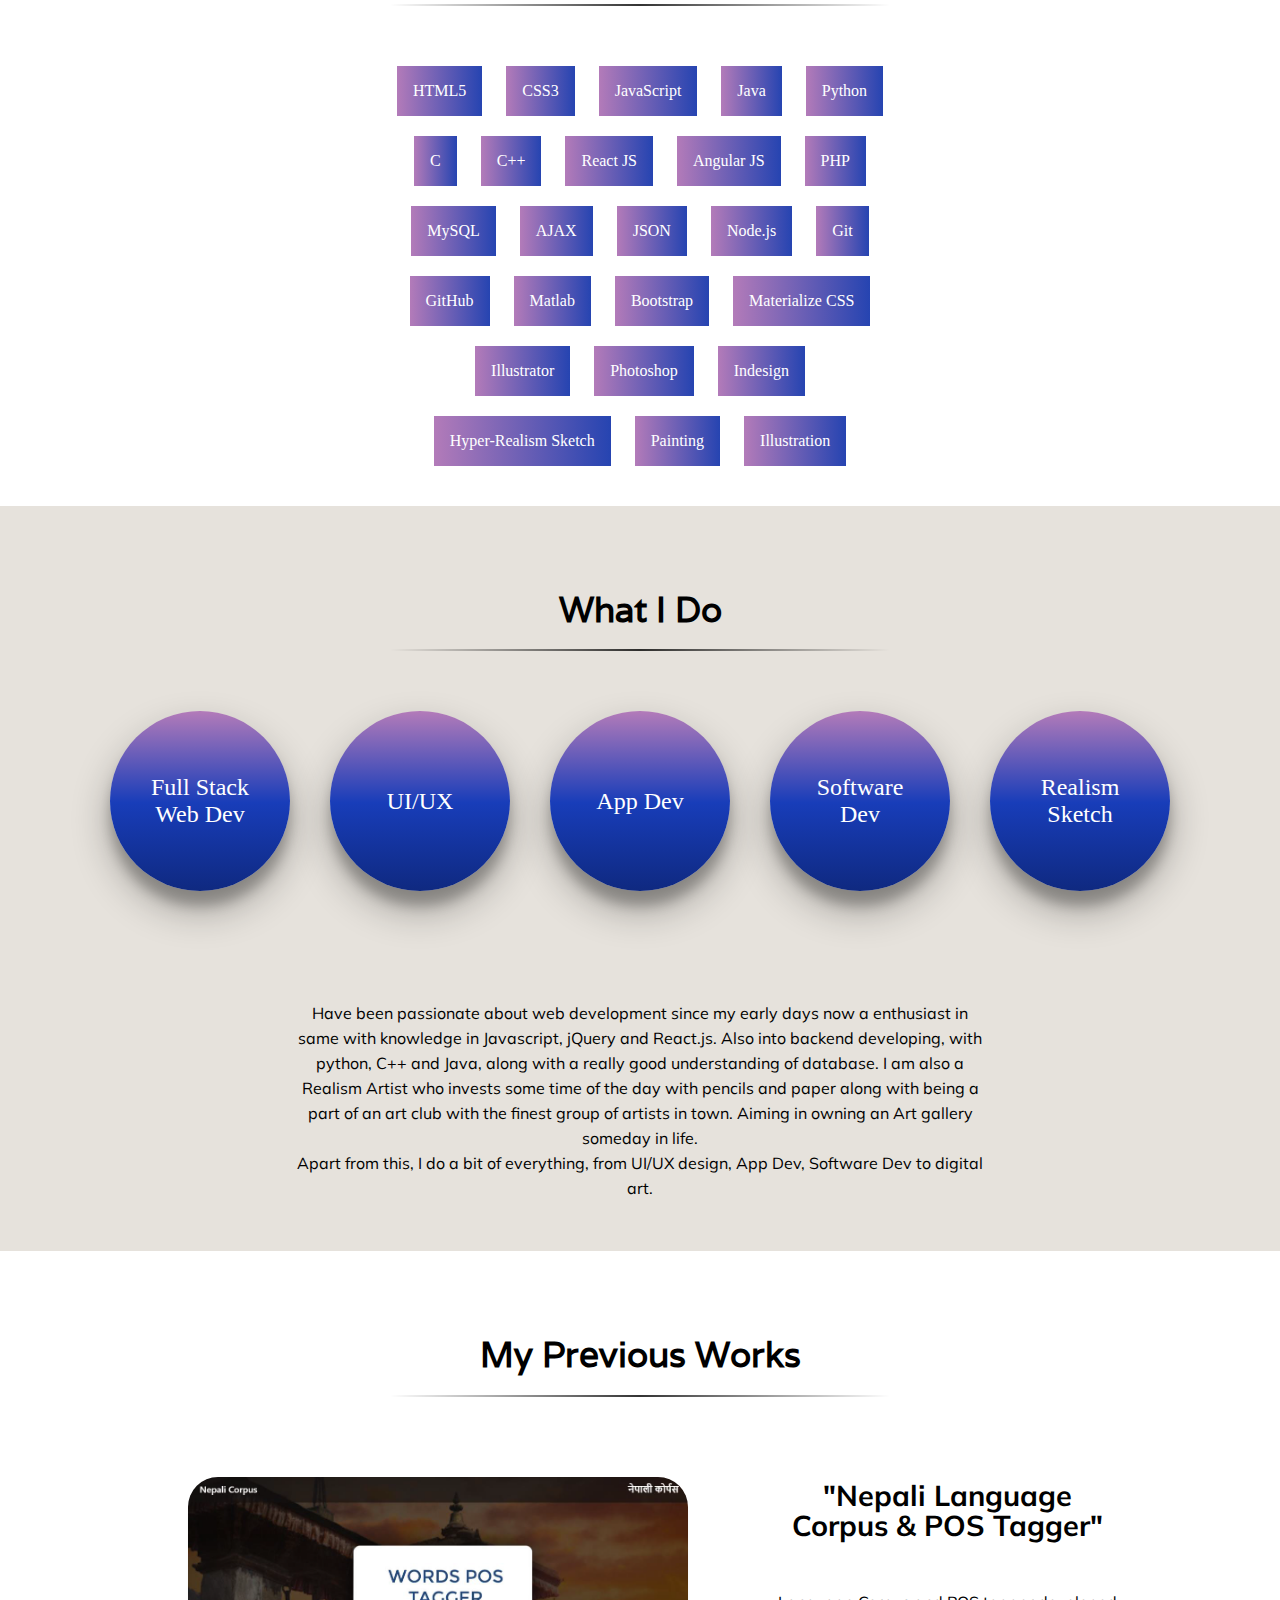
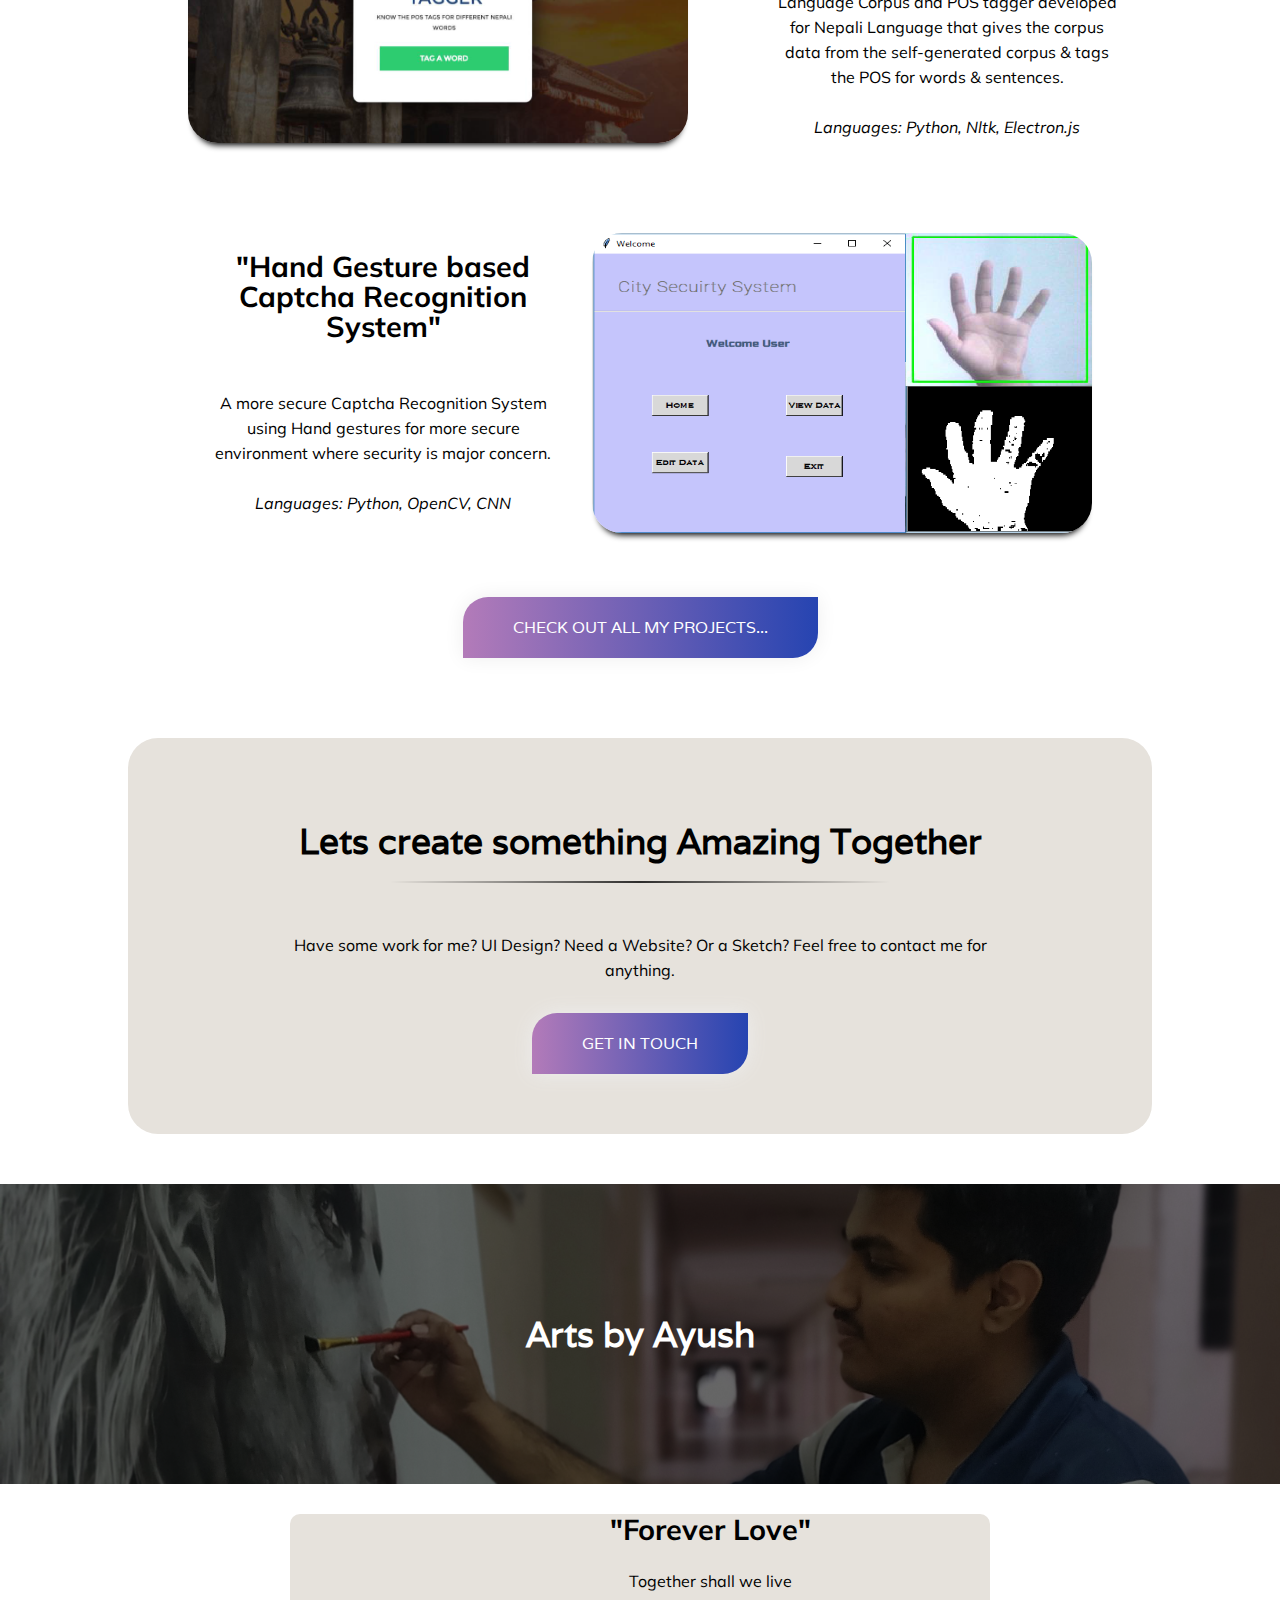
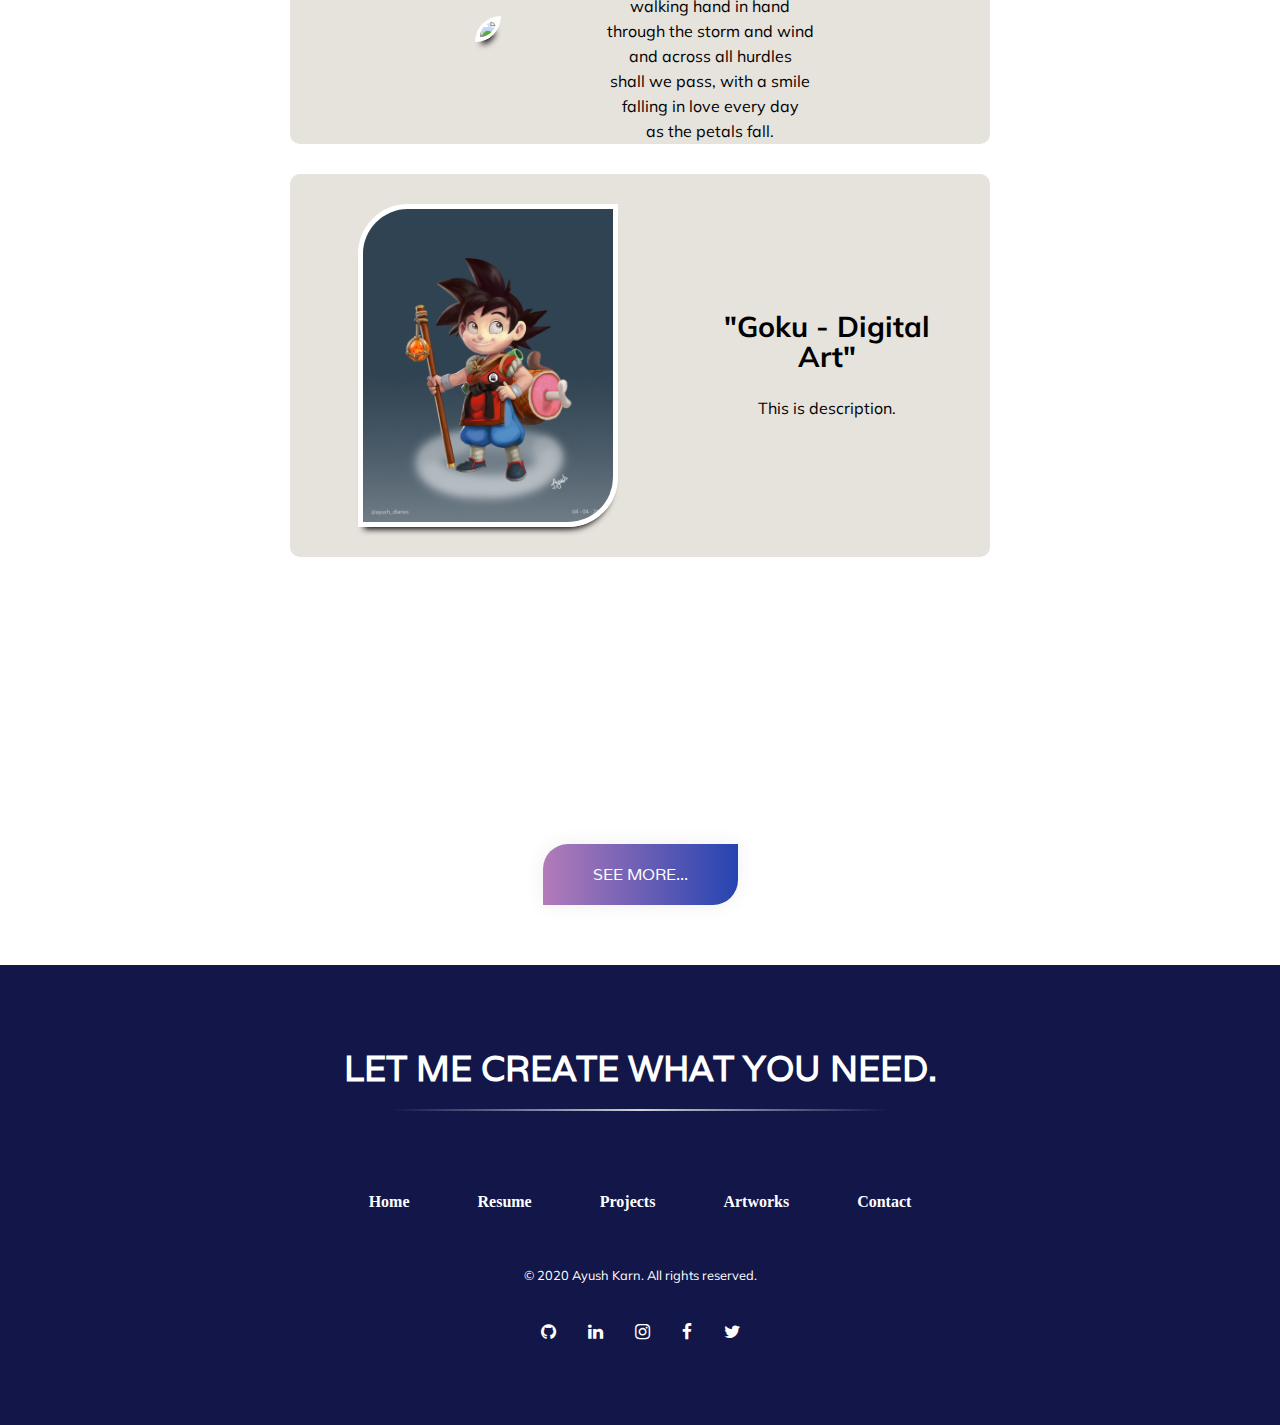
==== commit 2c6f28ec: "Add files via upload" ====
--- a/index.html
+++ b/index.html
@@ -10,9 +10,258 @@
     <link rel="stylesheet" href="style.css">
     <link href="https://fonts.googleapis.com/css2?family=Muli:wght@200;300;400;500;600;700;800;900&family=Varela&display=swap" rel="stylesheet">
     <link rel="stylesheet" href="https://cdnjs.cloudflare.com/ajax/libs/normalize/5.0.0/normalize.min.css">
-    <link rel='stylesheet' href='https://unpkg.com/aos@2.3.0/dist/aos.css'>
+    <!--    <link rel='stylesheet' href='https://unpkg.com/aos@2.3.0/dist/aos.css'>-->
     <link rel='stylesheet' href='https://netdna.bootstrapcdn.com/font-awesome/4.0.3/css/font-awesome.css'>
 </head>
+<style scoped>
+    .items-container-projects {
+        height: 720px;
+    }
+
+    .footer {
+        height: 400px;
+    }
+
+    @media only screen and (max-width: 760px) {
+
+        .nav,
+        .nav2 {
+            max-width: 100%;
+            padding: 0;
+        }
+
+        .wrapper {
+            font-size: 1.6em;
+        }
+
+        .ayush_img {
+            position: absolute;
+            top: 150px;
+            left: 0;
+            width: 200px;
+            margin: 0 auto;
+            right: 0;
+
+        }
+
+        .header {
+            height: 700px;
+            background-position: top center;
+            background-size: cover;
+        }
+
+        .intro_text {
+            position: absolute;
+            top: 450px;
+            margin: auto;
+            left: 0;
+            right: 0;
+            text-align: center;
+            font-size: 2.2em;
+        }
+
+        .intro_content {
+            top: 500px;
+            position: absolute;
+            margin: 0;
+            padding: 0;
+            left: 0;
+            right: 0;
+            z-index: 0;
+            -webkit-transform: translate(0%, 0%);
+            transform: translate(0%, 0%);
+        }
+
+        .intro_content__container {
+            padding: 0;
+            top: 500px;
+            font-size: 1.2em;
+            float: none;
+            height: 80px;
+            margin: 0;
+            width: 100%;
+            max-width: 100%;
+
+        }
+
+        .intro_content__container:before {
+            top: 0;
+            padding-top: 10px;
+            left: 60px;
+        }
+
+        .intro_content__container:after {
+            top: 0;
+            padding-top: 10px;
+            right: 60px;
+        }
+
+        .intro_content__container__text {
+            margin: 0;
+            text-align: center;
+            width: 100%;
+            padding-top: 20px;
+        }
+
+        .get-in-touch {
+            display: table;
+            text-align: center;
+            left: 0;
+            margin: auto;
+            top: 600px;
+            width: 100%;
+        }
+
+        .get-in-touch-btn {
+            box-shadow: 0 0 20px #000;
+            padding: 10 25 10 25;
+            font-size: 0.8em;
+            z-index: 20;
+        }
+
+        .quote {
+            max-height: 200px;
+            font-size: 0.7em;
+        }
+
+        .line-outer {
+            height: 50px;
+        }
+
+        .line-inner {
+            height: 20px;
+        }
+
+        .container .skills {
+            width: 100%;
+        }
+
+        hr.soften,
+        hr.soften.white {
+            width: 90%;
+        }
+
+        .container .content {
+            width: 90%;
+            text-align: justify;
+            padding-top: 20px;
+
+        }
+
+        .circle-container {
+            text-align: center;
+        }
+
+        .items-container {
+            width: 90%;
+            height: 900px;
+        }
+
+        .item {
+            margin: 50px 0;
+        }
+
+        .item .rounded img {
+            max-width: 350px;
+            max-height: 200px;
+        }
+
+
+
+        .item-img {
+            display: block;
+            padding: 20px;
+        }
+
+        .item-des {
+            display: block;
+            padding-left: 20px;
+        }
+
+        .more-width {
+            width: 100%;
+        }
+
+        .items-container-projects {
+            height: 1050px;
+        }
+
+        .get-in-touch-2 {
+            margin: auto;
+        }
+
+        .get-in-touch-2-btn {
+            padding: 20 25 20 25;
+            font-size: 0.8em;
+        }
+
+        html,
+        body {
+            width: 100%;
+            height: 100%;
+            position: relative;
+        }
+
+        .footer {
+            height: 700px;
+        }
+
+        .footer-menu li,
+        .footer-menu a {
+            display: block;
+            padding-top: 5px;
+        }
+
+        .footer .content {
+            margin: auto;
+            text-align: center;
+            margin-top: 10px;
+        }
+
+        .menu-list {
+            top: 40px;
+        }
+
+        .full-width {
+            height: 200px;
+            line-height: 200px;
+            background-size: cover;
+            background-position: center;
+        }
+
+        .artwork {
+            height: 1600px;
+            margin: 20px auto;
+            width: 100%;
+        }
+
+        .artwork .item-img {
+            display: table;
+            padding: 20px;
+            margin: auto;
+        }
+
+        .artwork .item-des {
+            display: block;
+            text-align: justify;
+            padding: 20px;
+        }
+
+        .artwork .item {
+            margin: 50px auto;
+        }
+
+        .artwork .items-container {
+            height: 1300px;
+        }
+
+        .artwork .item .rounded img {
+            width: 300px;
+            max-height: 190px;
+        }
+    }
+
+</style>
 
 <body>
     <div class="nav" id="mynav">
@@ -57,6 +306,7 @@
     </div>
 
     <div class="header">
+        <img class="ayush_img" src="images/ayush.png">
         <div class="intro_text">
             Hello. Namaste. This is AYUSH KARN !
         </div>
@@ -68,12 +318,12 @@
             </div>
         </div>
         <div class="get-in-touch">
-            <a class="get-in-touch-btn" href="#"> Get in touch</a>
-        </div>
-        <img class="ayush_img" src="images/ayush.png">
-    </div>
-
-    <div class="container" style="height: 500px;  background: linear-gradient(to bottom, #005aa7, #fffde4);">
+            <a class="get-in-touch-btn" href="contact.html"> Get in touch</a>
+        </div>
+
+    </div>
+
+    <div class="container quote" style="height: 500px;  background: linear-gradient(to bottom, #005aa7, #fffde4);">
         <div class="line-outer" data-aos="fade-up">
             <div class="line-inner" style="top: 60%;"></div>
         </div>
@@ -174,7 +424,7 @@
             My Previous Works
             <hr class="soften" />
         </div>
-        <div class="items-container more-width" style="height: 720px;">
+        <div class="items-container items-container-projects more-width" style="">
             <div class="item no-bg more-width" data-aos="fade-up">
                 <div class="item-img rounded">
                     <img src="images/Nepali_corpus2.png">
@@ -206,7 +456,7 @@
             <a class="get-in-touch-2-btn" href="projects.html"> Check out all my projects...</a>
         </div>
     </div>
-    <div class="container" data-aos="fade-up" style="background-color: #e6e2dc;width: 80%;margin:60px auto; border-radius: 30px">
+    <div class="container" data-aos="fade-up" style="background-color: #e6e2dc;width: 80%;margin:20px auto; border-radius: 30px">
         <div class="container-title" data-aos="fade-up">
             Lets create something Amazing Together
             <hr class="soften" />
@@ -219,7 +469,7 @@
             <a class="get-in-touch-2-btn" href="#"> Get in touch</a>
         </div>
     </div>
-    <div class="container" data-aos="fade-up">
+    <div class="container artwork" data-aos="fade-up">
         <div class="container-title full-width" data-aos="fade-up">
             Arts by Ayush
         </div>
@@ -228,7 +478,7 @@
                 <div class="item-img">
                     <img src="images/Hands.jpg">
                 </div>
-                <div class="item-des" style="text-align: left;">
+                <div class="item-des" style="">
                     <div class="desc-title" style="text-align: center;">
                         "Forever Love"
                     </div>
@@ -255,25 +505,27 @@
             </div>
         </div>
         <div class="get-in-touch-2" data-aos="fade-up">
-            <a class="get-in-touch-2-btn" href="#">See More...</a>
-        </div>
-    </div>
-    <div class="container footer" data-aos="fade-up" style="background-color: rgb(18, 22, 72); color: #fff;height: 400px;">
+            <a class="get-in-touch-2-btn" href="artworks.html">See More...</a>
+        </div>
+    </div>
+    <div class="container footer" data-aos="fade-up" style="background-color: rgb(18, 22, 72); color: #fff;">
         <div class="container-title" data-aos="fade-up" style="color: #fff;">
             LET ME CREATE WHAT YOU NEED.
             <hr class="soften white" />
         </div>
+
         <div class="footer-menu" data-aos="fade-up">
             <ul class="footer-list">
                 <li><a href="index.html">Home</a></li>
                 <li><a href="resume.html">Resume</a></li>
                 <li><a href="projects.html">Projects</a></li>
-                <li><a href="#">Artworks</a></li>
-                <li><a href="#">Contact</a></li>
+                <li><a href="artworks.html">Artworks</a></li>
+                <li><a href="contact.html">Contact</a></li>
             </ul>
         </div>
+
         <div class="content" data-aos="fade-up" style="margin-top: 20px;font-size: 0.8em; ">
-            © 2020 Ayush Karn. All rights reserved.
+            &copy; 2020 Ayush Karn. All rights reserved.
         </div>
         <div class="social_media" data-aos="fade-up">
             <a href="https://www.github.com/ayush2599"><i class="fa fa-github m-3"></i></a>
--- a/style.css
+++ b/style.css
@@ -19,7 +19,8 @@
     justify-content: space-around;
     align-items: center;
     height: 60px;
-    font-family: 'Muli', sans-serif;
+    font-family: 'Muli',
+        sans-serif;
     background-color: rgba(255, 255, 255, 1);
     position: fixed;
     z-index: 1;
@@ -28,7 +29,6 @@
     color: #000;
     box-shadow: 2px 2px 10px #3c3434;
 }
-
 
 .logo {
     z-index: 3;
@@ -69,7 +69,6 @@
     width: 25px;
     height: 3px;
     margin: 5px;
-    background-color: #fff;
     z-index: 3;
 }
 
@@ -105,7 +104,7 @@
         position: absolute;
         right: 0px;
         height: 400px;
-        top: 60px;
+        top: 40px;
         background-color: #fff;
         display: flex;
         flex-direction: column;
@@ -126,13 +125,15 @@
         position: absolute;
         right: 5px;
         display: block;
-        background: #000;
         color: #000;
     }
 
-    .line1 {
+    .line1,
+    .line2,
+    .line3 {
         background-color: #000;
         text-decoration-color: brown;
+        transition: 0.5s;
     }
 
     .nav {
@@ -158,8 +159,9 @@
 }
 
 .line1,
+.line2,
+.line3,
 .toggle {
-    background: #000;
     color: #000;
 }
 
@@ -195,7 +197,7 @@
     font-family: 'Muli', sans-serif;
     background-color: #fff;
     position: fixed;
-    z-index: 1;
+    z-index: 6;
     width: 100%;
     transition: 0.2s;
     box-shadow: 2px 2px 10px #3c3434;
@@ -204,8 +206,6 @@
 #mynav {
     top: 0px !important;
 }
-
-
 
 .stage {
     width: 100%;
@@ -741,7 +741,6 @@
     }
 }
 
-
 .header {
     position: relative;
     height: 100%;
@@ -844,6 +843,7 @@
 .intro_content__container:before {
     content: '[';
     left: 50px;
+    color: #000;
     ;
 }
 
@@ -896,7 +896,7 @@
 
     0%,
     100% {
-        opacity: 0.5;
+        opacity: 0.7;
     }
 
     50% {
@@ -908,7 +908,7 @@
 
     0%,
     100% {
-        opacity: 0.5;
+        opacity: 0.7;
     }
 
     50% {
@@ -946,6 +946,7 @@
 }
 
 
+
 .container {
     position: relative;
     background-attachment: fixed;
@@ -1213,6 +1214,7 @@
     margin: auto;
 }
 
+
 .item {
     background-color: #e6e2dc;
     border-radius: 10px;
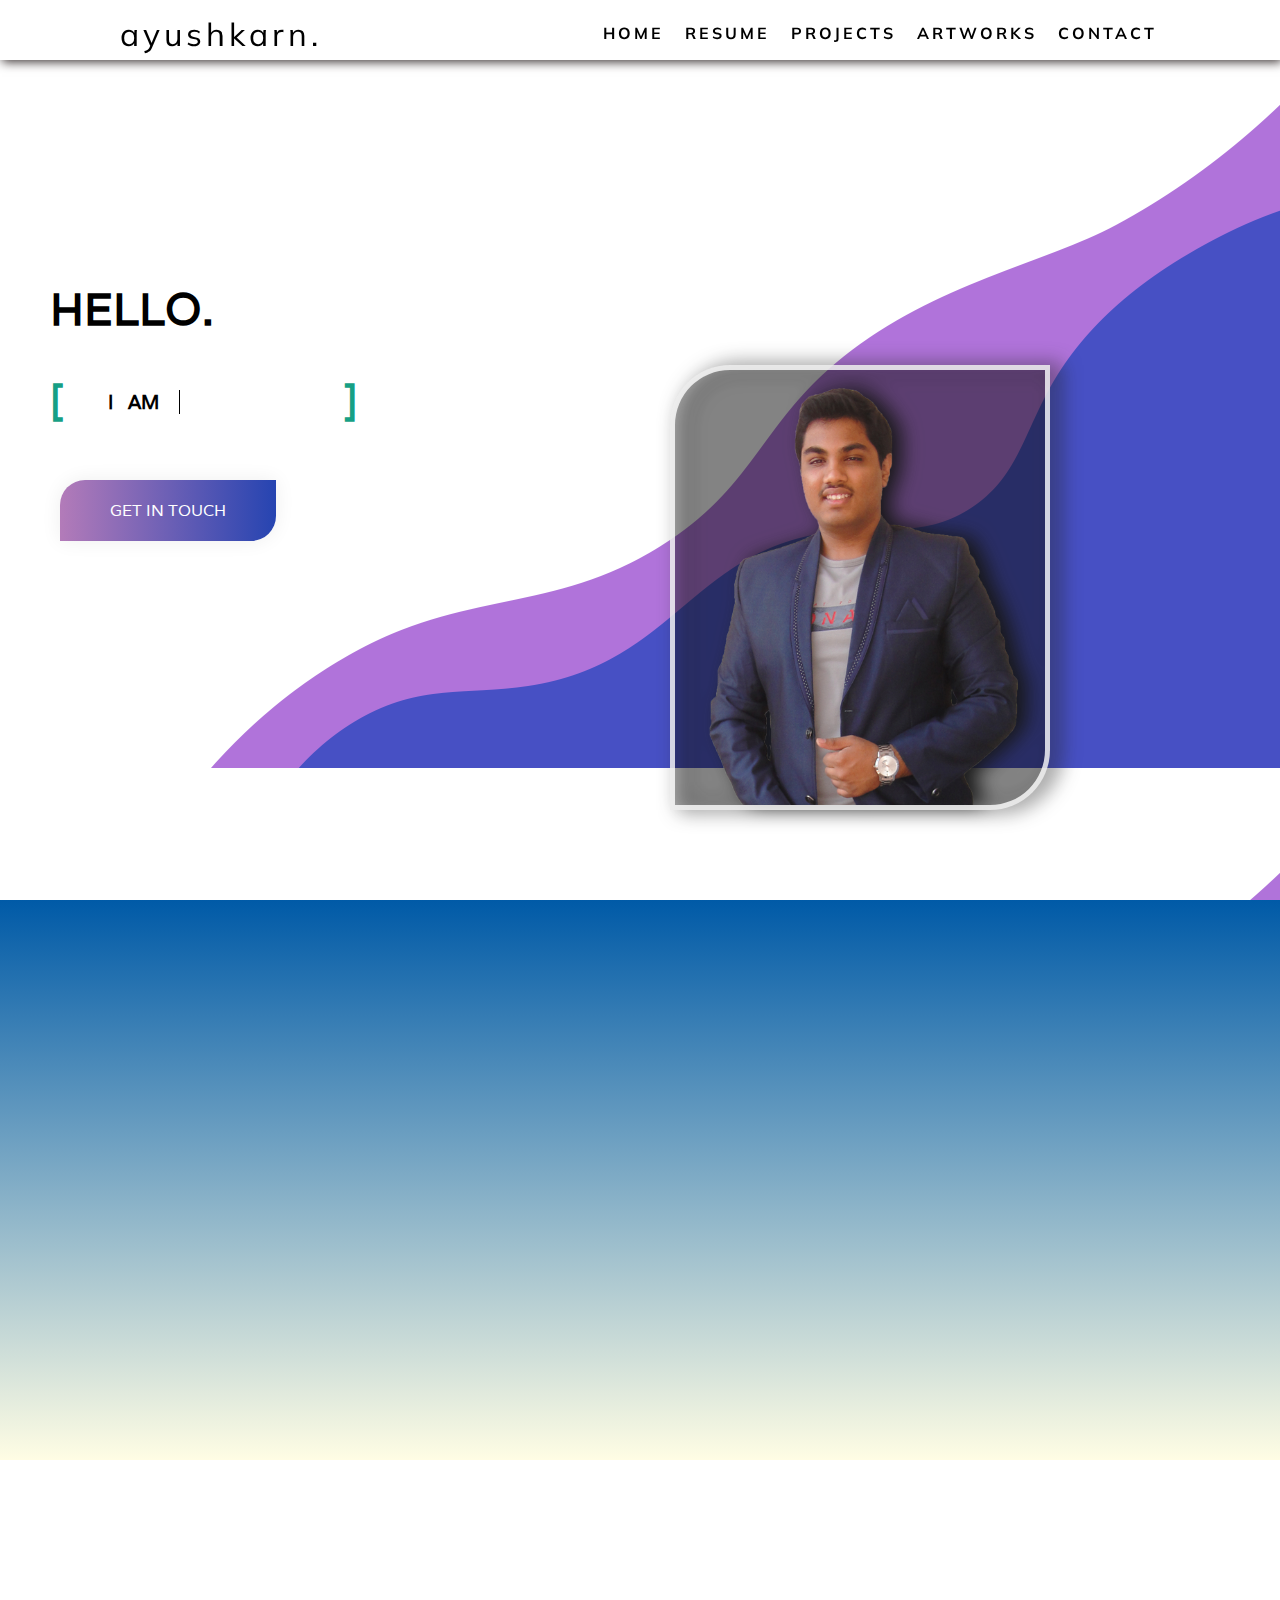
==== commit d50d8abc: "Add files via upload" ====
--- a/index.html
+++ b/index.html
@@ -10,7 +10,7 @@
     <link rel="stylesheet" href="style.css">
     <link href="https://fonts.googleapis.com/css2?family=Muli:wght@200;300;400;500;600;700;800;900&family=Varela&display=swap" rel="stylesheet">
     <link rel="stylesheet" href="https://cdnjs.cloudflare.com/ajax/libs/normalize/5.0.0/normalize.min.css">
-    <!--    <link rel='stylesheet' href='https://unpkg.com/aos@2.3.0/dist/aos.css'>-->
+        <link rel='stylesheet' href='https://unpkg.com/aos@2.3.0/dist/aos.css'>
     <link rel='stylesheet' href='https://netdna.bootstrapcdn.com/font-awesome/4.0.3/css/font-awesome.css'>
 </head>
 <style scoped>
--- a/style.css
+++ b/style.css
@@ -1085,7 +1085,7 @@
     margin: 10px 20px;
 }
 
-.circle:hover {
+.circle:hover::after {
     -webkit-animation: pulse 1s infinite;
 }
 
@@ -1100,7 +1100,7 @@
     height: 0;
     margin: auto;
     border-radius: 50%;
-    background-image: linear-gradient(to bottom, #b37bb9 0%, #183db9 51%, #0f2980 100%);
+    background-image: radial-gradient(circle farthest-corner at 84.6% 77.8%, rgb(111, 114, 226) 0%, rgb(22, 7, 62) 90%);
     content: "";
     color: #fff;
     box-shadow: 0 19px 38px rgba(0, 0, 0, 0.30), 0 15px 12px rgba(0, 0, 0, 0.22);
@@ -1142,26 +1142,32 @@
 
 @-webkit-keyframes pulse {
     0% {
-        -moz-transform: scale(0.9);
-        -ms-transform: scale(0.9);
-        -webkit-transform: scale(0.9);
-        transform: scale(0.9);
+        -webkit-box-shadow: 0 0 0 0 rgba(204, 169, 44, 0.8);
     }
 
     70% {
-        -moz-transform: scale(1);
-        -ms-transform: scale(1);
-        -webkit-transform: scale(1);
-        transform: scale(1);
-        box-shadow: 0 0 0 50px rgba(90, 153, 212, 0);
-    }
-
-    100% {
-        -moz-transform: scale(0.9);
-        -ms-transform: scale(0.9);
-        -webkit-transform: scale(0.9);
-        transform: scale(0.9);
-        box-shadow: 0 0 0 0 rgba(90, 153, 212, 0);
+        -webkit-box-shadow: 0 0 0 10px rgba(204, 169, 44, 0);
+    }
+
+    100% {
+        -webkit-box-shadow: 0 0 0 0 rgba(204, 169, 44, 0);
+    }
+}
+
+@keyframes pulse {
+    0% {
+        -moz-box-shadow: 0 0 0 0 rgba(204, 169, 44, 0.8);
+        box-shadow: 0 0 0 0 rgba(164, 95, 232, 0.8);
+    }
+
+    70% {
+        -moz-box-shadow: 0 0 0 10px rgba(204, 169, 44, 1);
+        box-shadow: 0 0 0 15px rgba(164, 95, 232, 0.5);
+    }
+
+    100% {
+        -moz-box-shadow: 0 0 0 0 rgba(204, 169, 44, 1);
+        box-shadow: 0 0 0 5px rgba(164, 95, 232, 0.1);
     }
 }
 
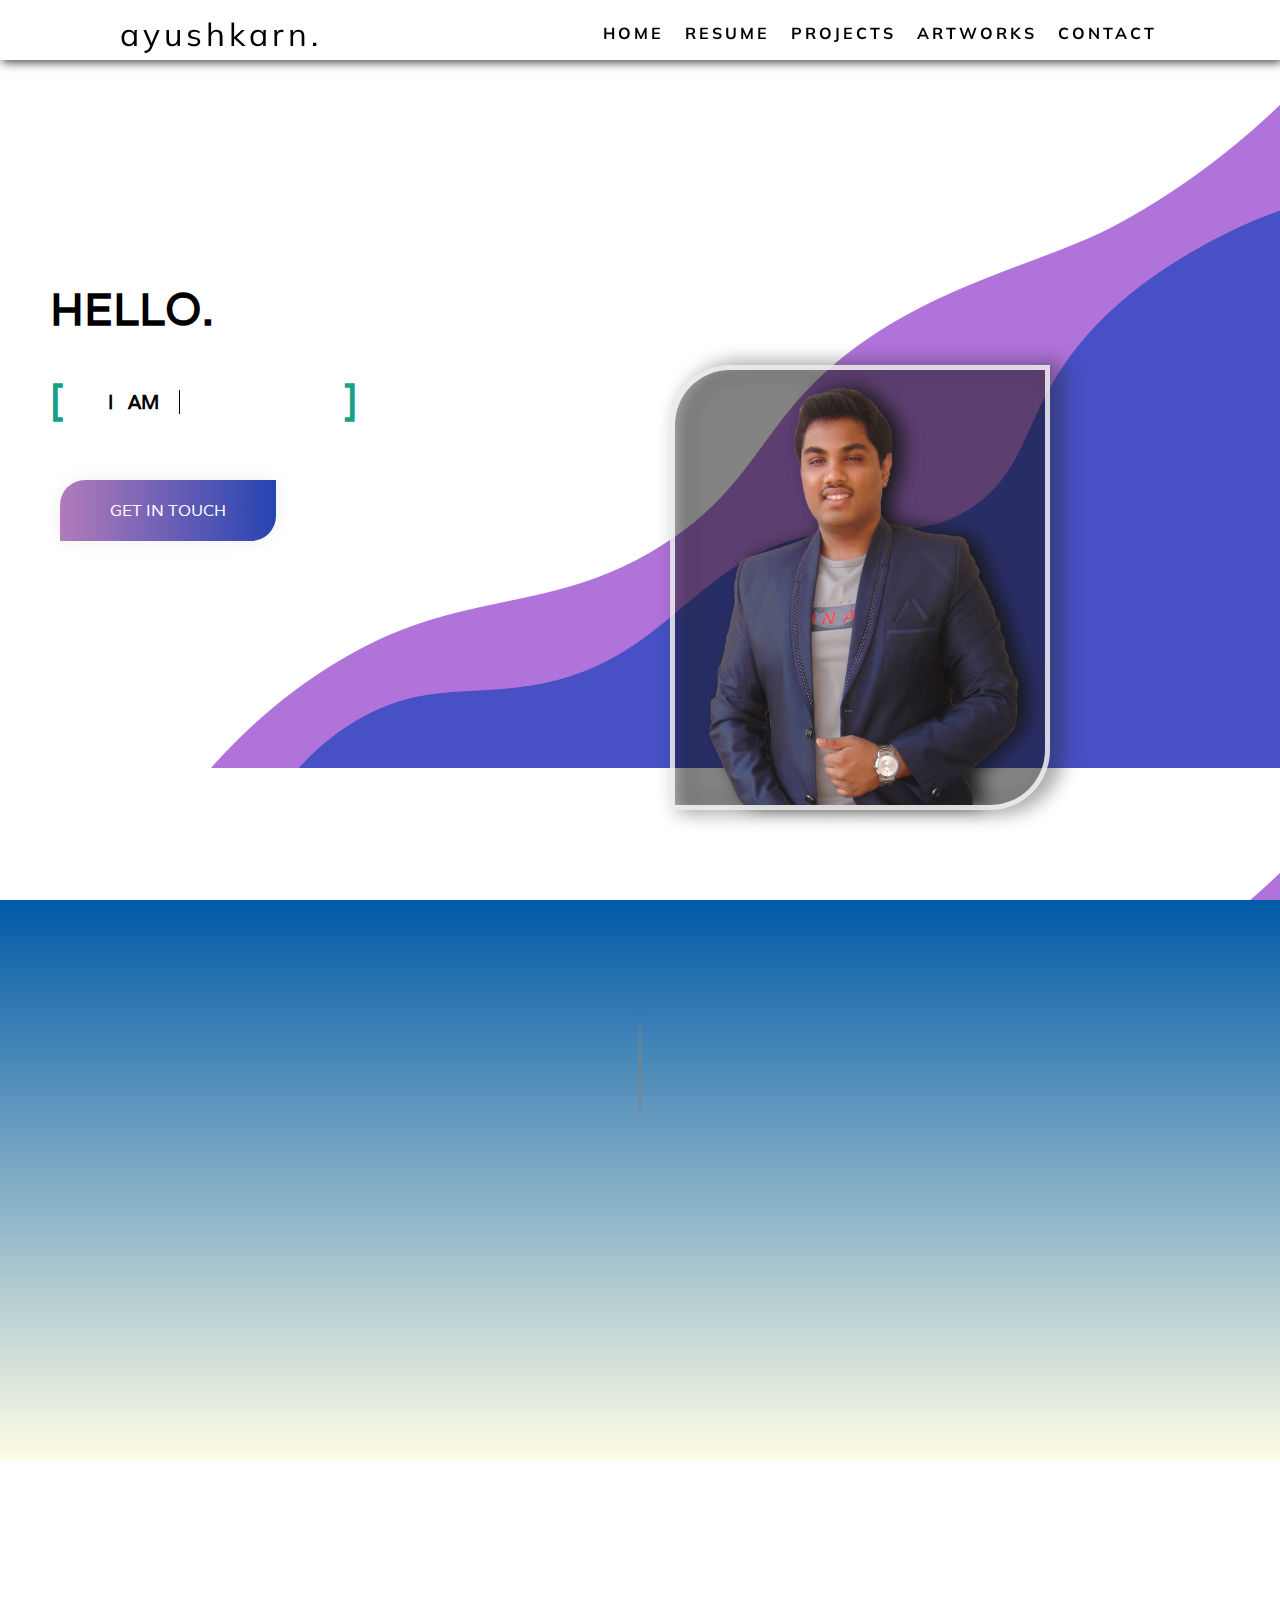
==== commit a7dc1078: "Add files via upload" ====
--- a/index.html
+++ b/index.html
@@ -10,7 +10,7 @@
     <link rel="stylesheet" href="style.css">
     <link href="https://fonts.googleapis.com/css2?family=Muli:wght@200;300;400;500;600;700;800;900&family=Varela&display=swap" rel="stylesheet">
     <link rel="stylesheet" href="https://cdnjs.cloudflare.com/ajax/libs/normalize/5.0.0/normalize.min.css">
-        <link rel='stylesheet' href='https://unpkg.com/aos@2.3.0/dist/aos.css'>
+    <link rel='stylesheet' href='https://unpkg.com/aos@2.3.0/dist/aos.css'>
     <link rel='stylesheet' href='https://netdna.bootstrapcdn.com/font-awesome/4.0.3/css/font-awesome.css'>
 </head>
 <style scoped>
@@ -324,7 +324,7 @@
     </div>
 
     <div class="container quote" style="height: 500px;  background: linear-gradient(to bottom, #005aa7, #fffde4);">
-        <div class="line-outer" data-aos="fade-up">
+        <div class="line-outer">
             <div class="line-inner" style="top: 60%;"></div>
         </div>
         <p style="text-align: center;
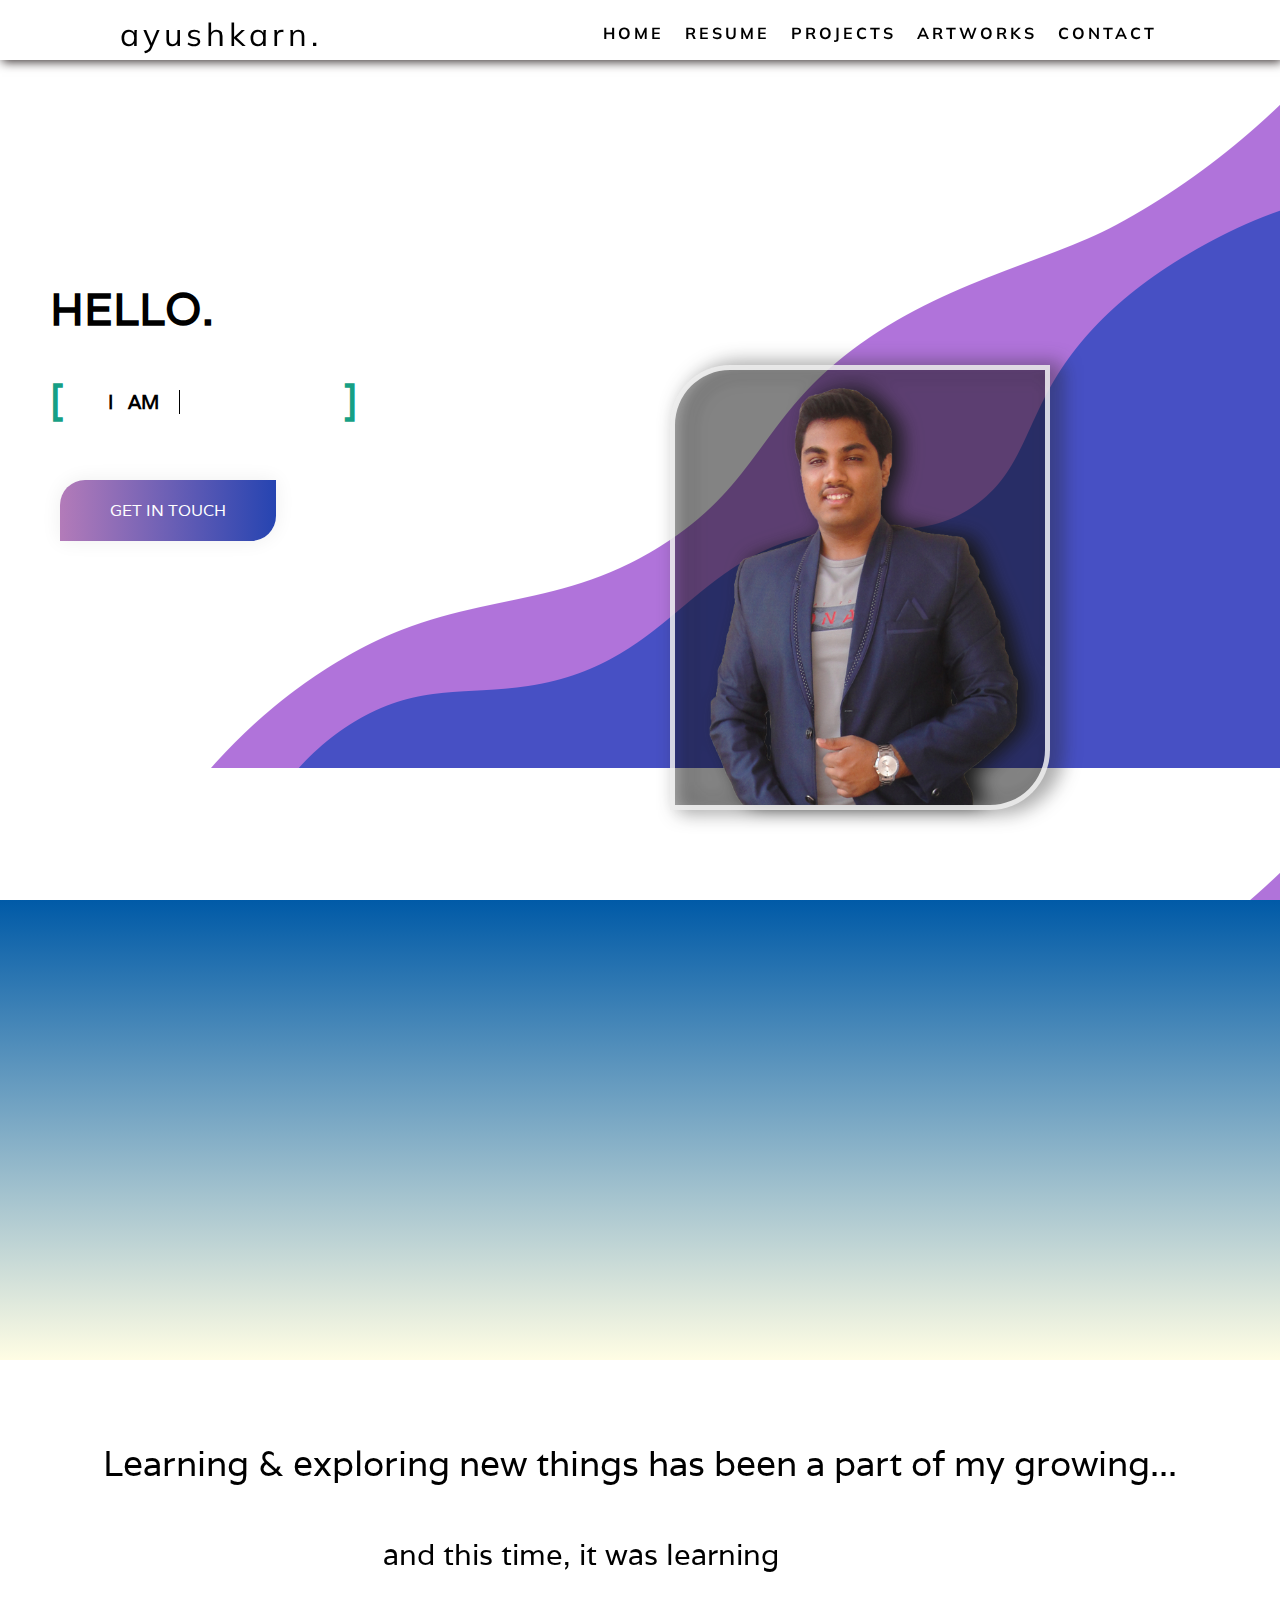
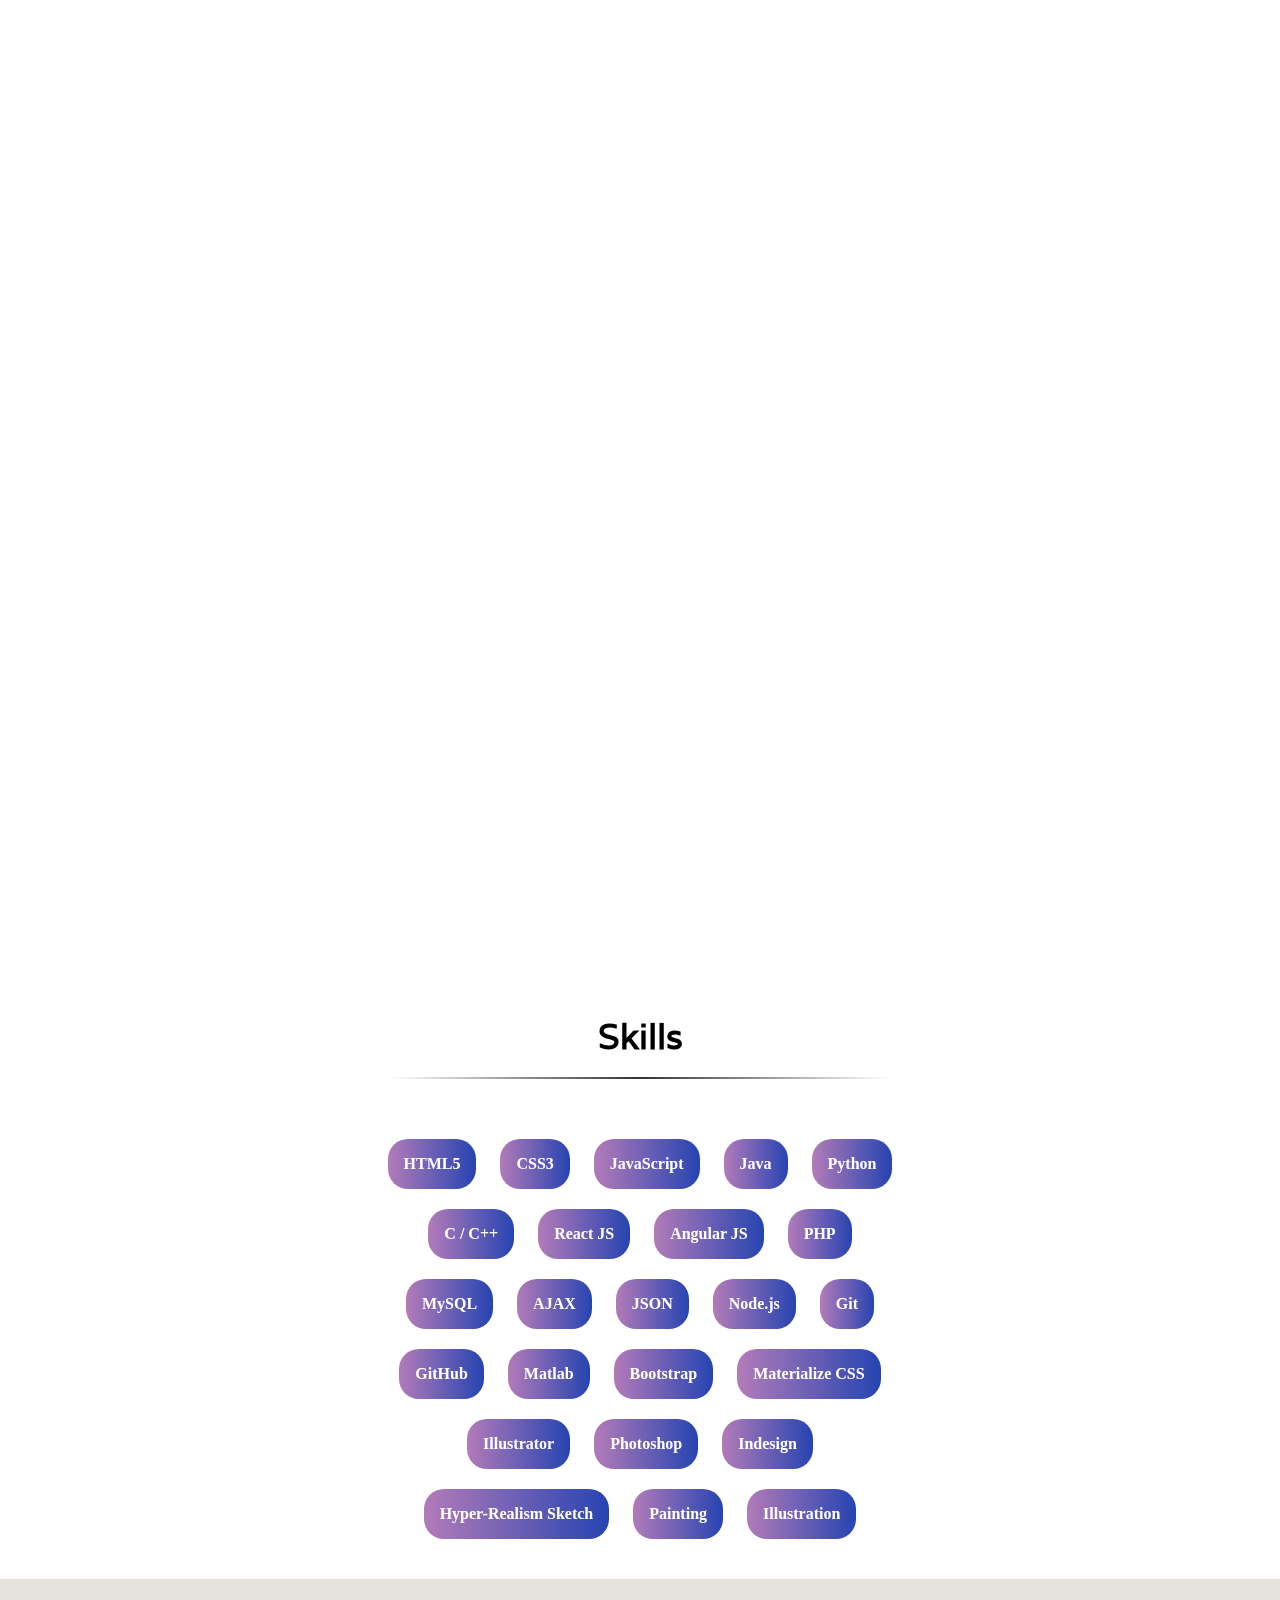
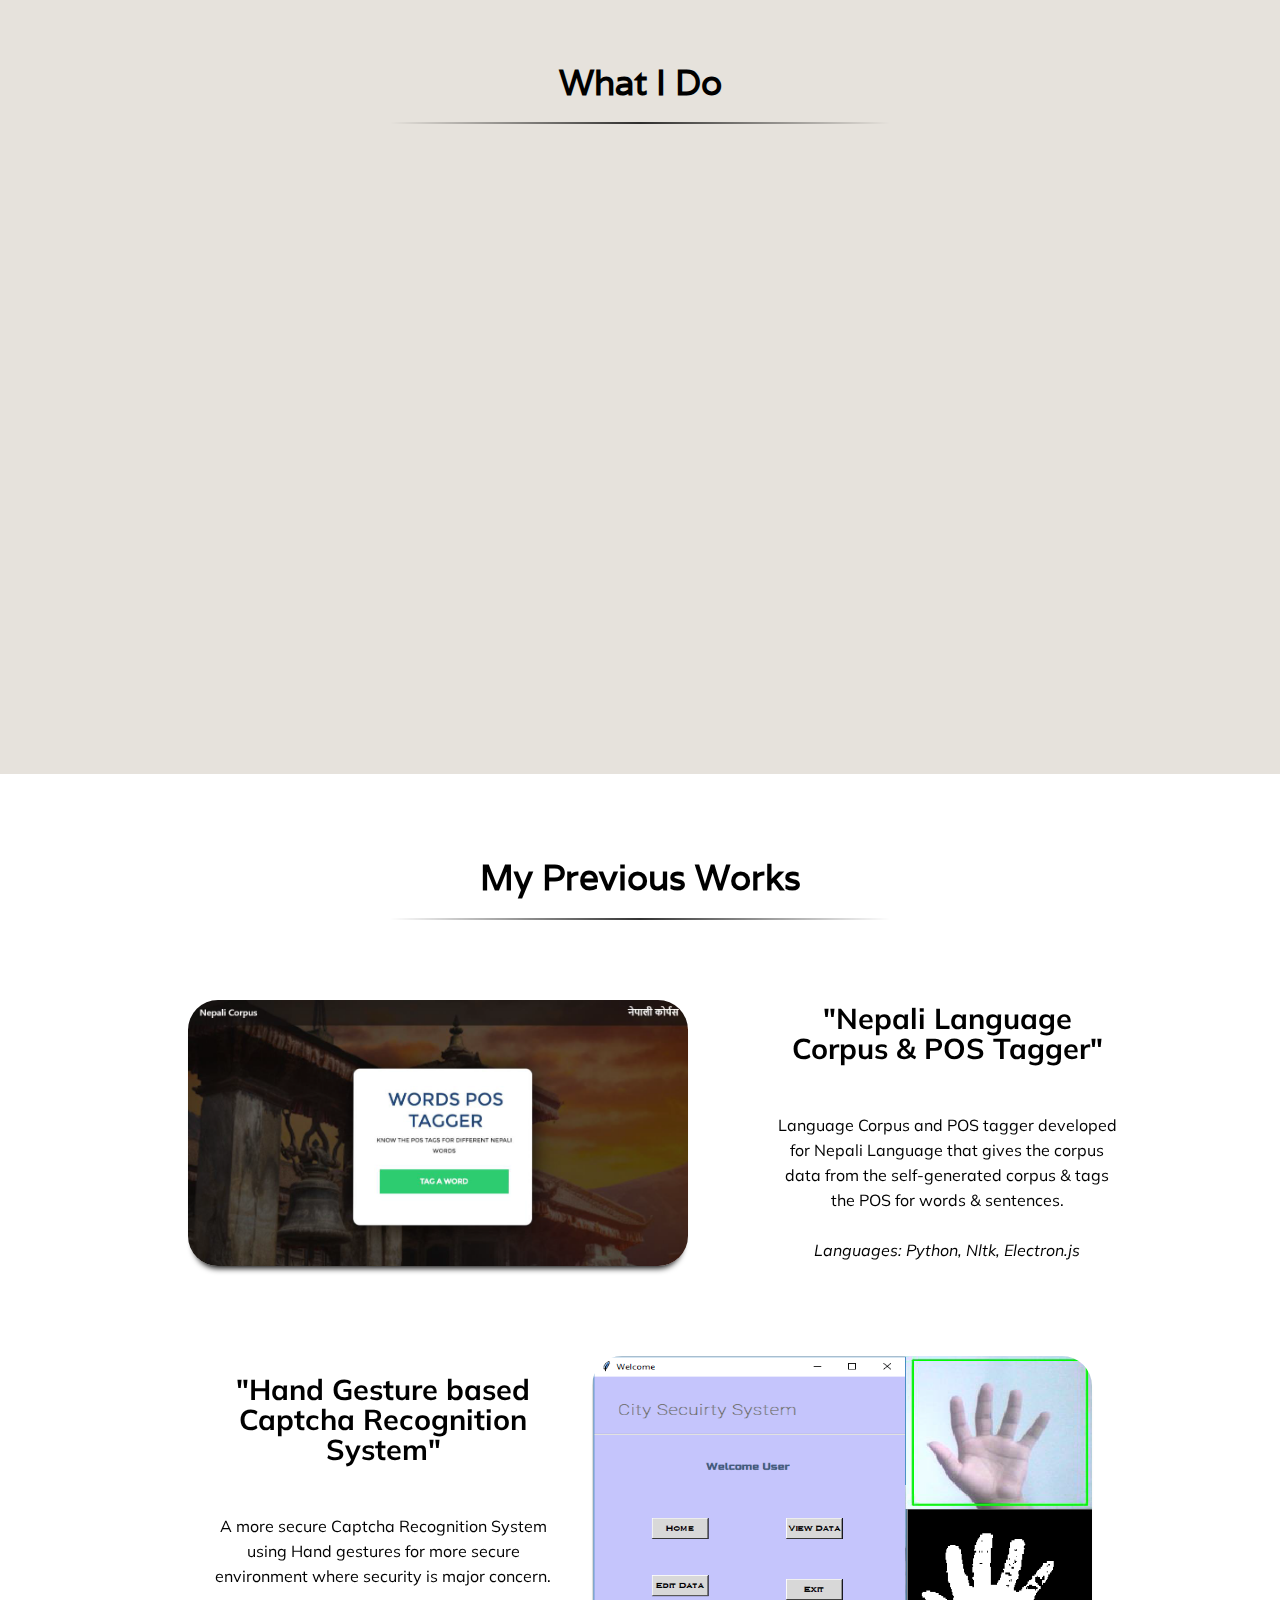
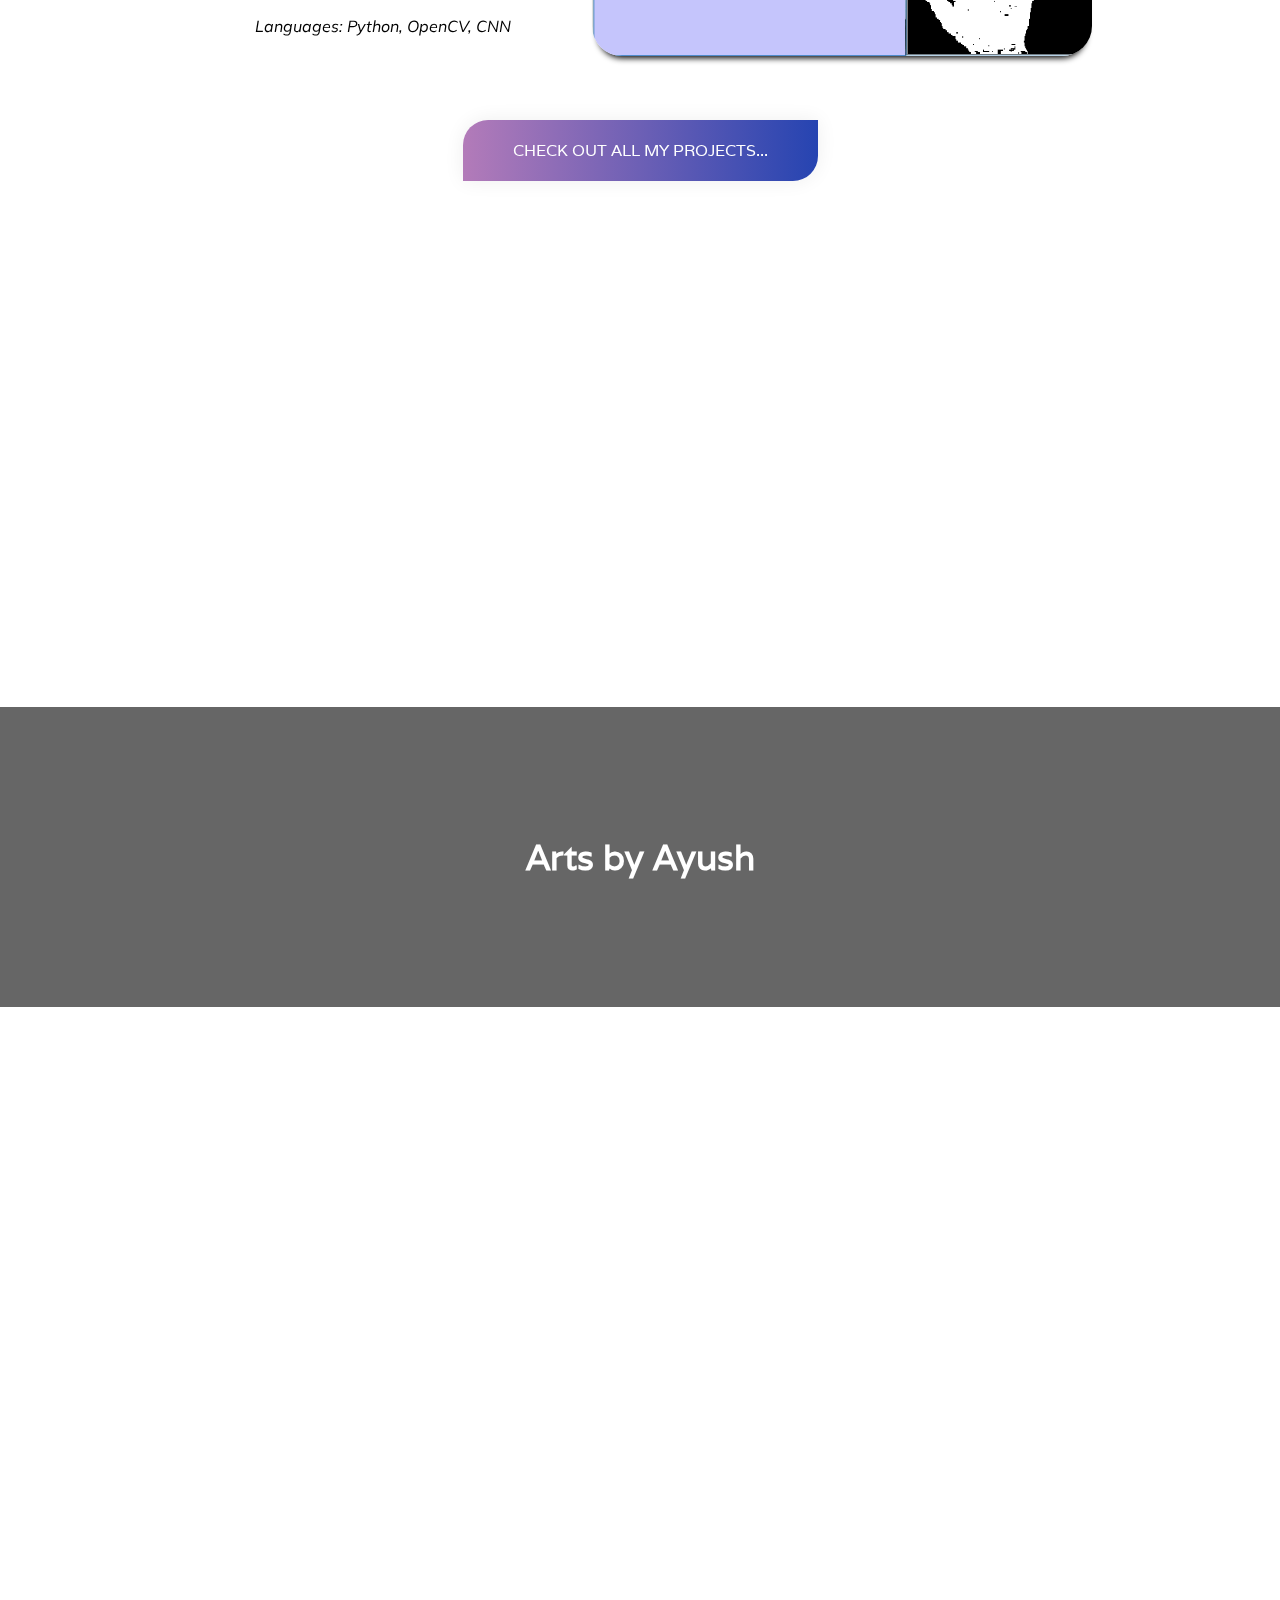
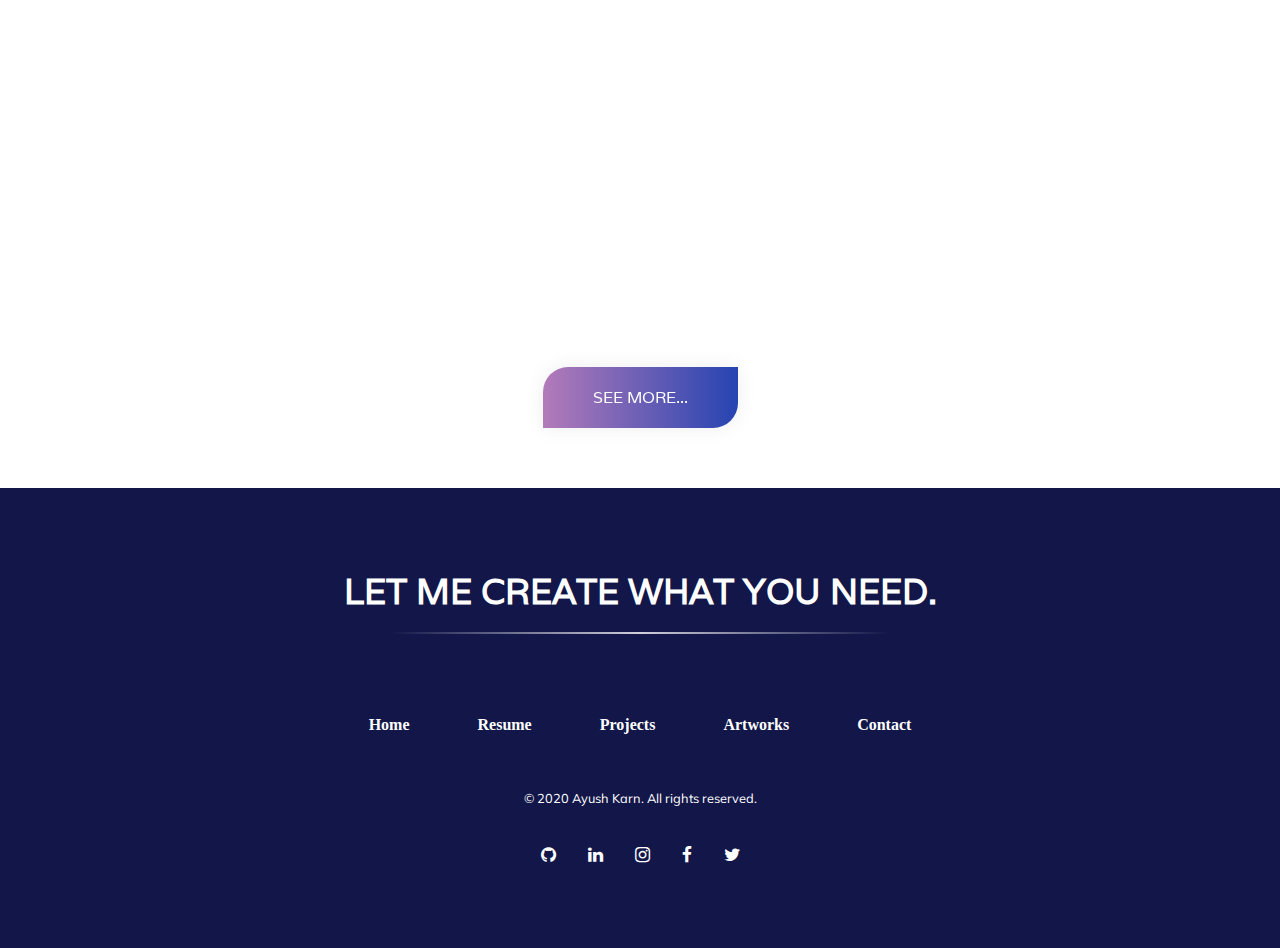
==== commit ac507adc: "Add files via upload" ====
--- a/index.html
+++ b/index.html
@@ -9,6 +9,8 @@
     <script src="https://ajax.googleapis.com/ajax/libs/jquery/3.4.1/jquery.min.js"></script>
     <link rel="stylesheet" href="style.css">
     <link href="https://fonts.googleapis.com/css2?family=Muli:wght@200;300;400;500;600;700;800;900&family=Varela&display=swap" rel="stylesheet">
+    <link href="https://fonts.googleapis.com/css2?family=Great+Vibes&display=swap" rel="stylesheet">
+    <link href="https://fonts.googleapis.com/css2?family=Allura&family=Stalemate&display=swap" rel="stylesheet">
     <link rel="stylesheet" href="https://cdnjs.cloudflare.com/ajax/libs/normalize/5.0.0/normalize.min.css">
     <link rel='stylesheet' href='https://unpkg.com/aos@2.3.0/dist/aos.css'>
     <link rel='stylesheet' href='https://netdna.bootstrapcdn.com/font-awesome/4.0.3/css/font-awesome.css'>
@@ -148,8 +150,67 @@
 
         }
 
+        .latest {
+            display: block;
+        }
+
+        .quote .text {
+            padding: 10px 30px;
+            font-size: 15px;
+        }
+
+        .quote .bracket {
+            font-size: 35px;
+        }
+
+        .quote .author {
+            font-family: 'Great Vibes', cursive;
+            padding-top: 20px;
+            font-size: 18px;
+            font-weight: 500;
+        }
+
+        .container-title-casual {
+            text-align: justify;
+            font-size: 1.7em;
+            margin: 40px;
+        }
+
+        .container-title-casual-sub {
+            font-size: 1.5em;
+            margin: 40px;
+        }
+
+        .img_container {
+            display: block;
+        }
+
+        .text_container {
+            display: block;
+            width: auto;
+            font-size: 20px;
+            text-align: justify;
+            line-height: 20px;
+        }
+
+        .container_img1 {
+            width: 100%;
+            height: 25%;
+            margin: auto;
+        }
+
+        .container_img2 {
+            width: 70%;
+            height: 55%;
+            margin: auto;
+        }
+
         .circle-container {
             text-align: center;
+        }
+
+        .collab .container-title {
+            font-size: 1.9rem;
         }
 
         .items-container {
@@ -187,7 +248,7 @@
         }
 
         .get-in-touch-2 {
-            margin: auto;
+            margin: 30px auto 10px auto;
         }
 
         .get-in-touch-2-btn {
@@ -227,10 +288,11 @@
             line-height: 200px;
             background-size: cover;
             background-position: center;
+            background-attachment: scroll;
         }
 
         .artwork {
-            height: 1600px;
+            height: 1650px;
             margin: 20px auto;
             width: 100%;
         }
@@ -252,7 +314,7 @@
         }
 
         .artwork .items-container {
-            height: 1300px;
+            height: 1350px;
         }
 
         .artwork .item .rounded img {
@@ -323,90 +385,114 @@
 
     </div>
 
-    <div class="container quote" style="height: 500px;  background: linear-gradient(to bottom, #005aa7, #fffde4);">
-        <div class="line-outer">
-            <div class="line-inner" style="top: 60%;"></div>
-        </div>
-        <p style="text-align: center;
-           font-size: 1.5em;" data-aos="fade-up">
-            "Appreciate the struggles as opportunities to wake up"
+    <div class="container quote" style="height: 400px;  background: linear-gradient(to bottom, #005aa7, #fffde4);">
+        <p class="text" style="text-align: center;" data-aos="fade-up">
+            <span class="bracket"><i>"</i></span>
+            The more I live, the more I learn. The more I learn, the more I realize, the less I know.
+            <span class="bracket"><i>"</i></span>
             <br>
-            - Jeff Bridges
+            <span class="author"><br>- Michel Legrand - </span>
         </p>
-        <div class="line-outer" data-aos="fade-up">
-            <div class="line-inner" style="top: 20%;"></div>
-        </div>
     </div>
     <div class="container">
-        <div class="container-title" data-aos="fade-up">
+        <div class="container-title-casual">
+            Learning & exploring new things has been a part of my growing...
+        </div>
+        <div class="container-title-casual-sub">
+            and this time, it was learning <span data-aos="zoom-in-up" style="font-weight: 900">React.js</span>
+        </div>
+        <div class="latest">
+            <div class="text_container" data-aos="fade-up">
+                A Simple Portfolio was good to start with...
+                <br><br>
+                Thanks to <a href="http://madhavbahl.tech/" target="_blank">@madhav_bahl</a> for the wonderful webinar on it.
+            </div>
+            <div class="img_container">
+                <div class="container_img1" data-aos="zoom-out-down" data-aos-easing="linear" data-aos-duration="1000"></div>
+            </div>
+        </div>
+
+        <div class="latest">
+            <div class="img_container">
+                <div class="container_img2" data-aos="zoom-out-up" data-aos-easing="linear" data-aos-duration="1000"></div>
+            </div>
+
+            <div class="text_container" data-aos="fade-up">
+                Then I created a 'Weather App' using React & Weather API
+            </div>
+
+        </div>
+
+    </div>
+    <div class="container">
+        <div class="container-title">
             Skills
             <hr class="soften" />
         </div>
         <div class="skills">
             <ul>
-                <li data-aos="flip-left">HTML5</li>
-                <li data-aos="flip-left">CSS3</li>
-                <li data-aos="flip-left">JavaScript</li>
-                <li data-aos="flip-left">Java</li>
-                <li data-aos="flip-left">Python</li>
-                <li data-aos="flip-left">C</li>
-                <li data-aos="flip-left">C++</li>
-                <li data-aos="flip-left">React JS</li>
-                <li data-aos="flip-left">Angular JS</li>
-                <li data-aos="flip-left">PHP</li>
-                <li data-aos="flip-left">MySQL</li>
-                <li data-aos="flip-left">AJAX</li>
-                <li data-aos="flip-left">JSON</li>
-                <li data-aos="flip-left">Node.js</li>
-                <li data-aos="flip-left">Git</li>
-                <li data-aos="flip-left">GitHub</li>
-                <li data-aos="flip-left">Matlab</li>
-                <li data-aos="flip-left">Bootstrap</li>
-                <li data-aos="flip-left">Materialize CSS</li>
-                <li data-aos="flip-left">Illustrator</li>
-                <li data-aos="flip-left">Photoshop</li>
-                <li data-aos="flip-left">Indesign</li>
-                <li data-aos="flip-left">Hyper-Realism Sketch</li>
-                <li data-aos="flip-left">Painting</li>
-                <li data-aos="flip-left">Illustration</li>
+                <li>HTML5</li>
+                <li>CSS3</li>
+                <li>JavaScript</li>
+                <li>Java</li>
+                <li>Python</li>
+                <li>C / C++</li>
+                <li>React JS</li>
+                <li>Angular JS</li>
+                <li>PHP</li>
+                <li>MySQL</li>
+                <li>AJAX</li>
+                <li>JSON</li>
+                <li>Node.js</li>
+                <li>Git</li>
+                <li>GitHub</li>
+                <li>Matlab</li>
+                <li>Bootstrap</li>
+                <li>Materialize CSS</li>
+                <li>Illustrator</li>
+                <li>Photoshop</li>
+                <li>Indesign</li>
+                <li>Hyper-Realism Sketch</li>
+                <li>Painting</li>
+                <li>Illustration</li>
             </ul>
         </div>
     </div>
     <div class="container" style="background-color:#e6e2dc;">
-        <div class="container-title" data-aos="fade-up">
+        <div class="container-title">
             What I Do
             <hr class="soften" />
         </div>
-        <div class="circle-container" data-aos="fade-left">
-            <div class="circle">
+        <div class="circle-container">
+            <div class="circle" data-aos="zoom-in-up">
                 <div class="circle__inner">
                     <div class="circle__wrapper">
                         <div class="circle__content">Full Stack Web Dev</div>
                     </div>
                 </div>
             </div>
-            <div class="circle">
+            <div class="circle" data-aos="zoom-in-up">
                 <div class="circle__inner">
                     <div class="circle__wrapper">
                         <div class="circle__content">UI/UX</div>
                     </div>
                 </div>
             </div>
-            <div class="circle">
+            <div class="circle" data-aos="zoom-in-up">
                 <div class="circle__inner">
                     <div class="circle__wrapper">
                         <div class="circle__content">App Dev</div>
                     </div>
                 </div>
             </div>
-            <div class="circle">
+            <div class="circle" data-aos="zoom-in-up">
                 <div class="circle__inner">
                     <div class="circle__wrapper">
                         <div class="circle__content">Software Dev</div>
                     </div>
                 </div>
             </div>
-            <div class="circle">
+            <div class="circle" data-aos="zoom-in-up">
                 <div class="circle__inner">
                     <div class="circle__wrapper">
                         <div class="circle__content">Realism Sketch</div>
@@ -415,17 +501,17 @@
             </div>
         </div>
         <div class="content" data-aos="fade-up">
-            Have been passionate about web development since my early days now a enthusiast in same with knowledge in Javascript, jQuery and React.js. Also into backend developing, with python, C++ and Java, along with a really good understanding of database. I am also a Realism Artist who invests some time of the day with pencils and paper along with being a part of an art club with the finest group of artists in town. Aiming in owning an Art gallery someday in life.<br>
+            Have been passionate about web development since my early days now a enthusiast in same with knowledge in Javascript, jQuery and React.js. Also into backend developing, with python, C++ and Java, along with a really good understanding of database.<br><br> I am also a Realism Artist who invests some time of the day with pencils and paper along with being a part of an art club with the finest group of artists in town. Aiming in owning an Art gallery someday in life.<br><br>
             Apart from this, I do a bit of everything, from UI/UX design, App Dev, Software Dev to digital art.
         </div>
     </div>
-    <div class="container" data-aos="fade-up">
-        <div class="container-title" data-aos="fade-up">
+    <div class="container">
+        <div class="container-title">
             My Previous Works
             <hr class="soften" />
         </div>
         <div class="items-container items-container-projects more-width" style="">
-            <div class="item no-bg more-width" data-aos="fade-up">
+            <div class="item no-bg more-width">
                 <div class="item-img rounded">
                     <img src="images/Nepali_corpus2.png">
                 </div>
@@ -438,7 +524,7 @@
                 </div>
             </div>
 
-            <div class="item no-bg" data-aos="fade-up">
+            <div class="item no-bg">
 
                 <div class="item-des des-width">
                     <div class="desc-title">
@@ -452,29 +538,29 @@
                 </div>
             </div>
         </div>
-        <div class="get-in-touch-2" data-aos="fade-up">
+        <div class="get-in-touch-2">
             <a class="get-in-touch-2-btn" href="projects.html"> Check out all my projects...</a>
         </div>
     </div>
-    <div class="container" data-aos="fade-up" style="background-color: #e6e2dc;width: 80%;margin:20px auto; border-radius: 30px">
-        <div class="container-title" data-aos="fade-up">
+    <div class="container collab" style="background-color: #e6e2dc;width: 80%;margin:20px auto; border-radius: 30px;box-shadow: 0 14px 28px rgba(0,0,0,0.25), 0 10px 10px rgba(0,0,0,0.22);}" data-aos="fade-up">
+        <div class="container-title">
             Lets create something Amazing Together
             <hr class="soften" />
         </div>
-        <div class="content" data-aos="fade-up">
+        <div class="content">
             Have some work for me? UI Design? Need a Website? Or a Sketch? Feel free to contact me for anything.
 
         </div>
-        <div class="get-in-touch-2" data-aos="fade-up">
+        <div class="get-in-touch-2">
             <a class="get-in-touch-2-btn" href="#"> Get in touch</a>
         </div>
     </div>
-    <div class="container artwork" data-aos="fade-up">
-        <div class="container-title full-width" data-aos="fade-up">
+    <div class="container artwork">
+        <div class="container-title full-width">
             Arts by Ayush
         </div>
         <div class="items-container">
-            <div class="item" data-aos="fade-up">
+            <div class="item" data-aos="fade-up" style="box-shadow: 0 10px 20px rgba(0,0,0,0.19), 0 6px 6px rgba(0,0,0,0.23);">
                 <div class="item-img">
                     <img src="images/Hands.jpg">
                 </div>
@@ -492,7 +578,7 @@
                 </div>
             </div>
 
-            <div class="item" data-aos="fade-up">
+            <div class="item" data-aos="fade-up" style="box-shadow: 0 10px 20px rgba(0,0,0,0.19), 0 6px 6px rgba(0,0,0,0.23);">
                 <div class="item-img">
                     <img src="images/Goku%20Digital%20Art.jpg">
                 </div>
@@ -500,21 +586,21 @@
                     <div class="desc-title">
                         "Goku - Digital Art"
                     </div>
-                    <br>This is description.
-                </div>
-            </div>
-        </div>
-        <div class="get-in-touch-2" data-aos="fade-up">
+                    <br>My first attempt in digital art using Adobe Photoshop
+                </div>
+            </div>
+        </div>
+        <div class="get-in-touch-2">
             <a class="get-in-touch-2-btn" href="artworks.html">See More...</a>
         </div>
     </div>
-    <div class="container footer" data-aos="fade-up" style="background-color: rgb(18, 22, 72); color: #fff;">
-        <div class="container-title" data-aos="fade-up" style="color: #fff;">
+    <div class="container footer" style="background-color: rgb(18, 22, 72); color: #fff;">
+        <div class="container-title" style="color: #fff;">
             LET ME CREATE WHAT YOU NEED.
             <hr class="soften white" />
         </div>
 
-        <div class="footer-menu" data-aos="fade-up">
+        <div class="footer-menu">
             <ul class="footer-list">
                 <li><a href="index.html">Home</a></li>
                 <li><a href="resume.html">Resume</a></li>
@@ -524,10 +610,10 @@
             </ul>
         </div>
 
-        <div class="content" data-aos="fade-up" style="margin-top: 20px;font-size: 0.8em; ">
+        <div class="content" style="margin-top: 20px;font-size: 0.8em; ">
             &copy; 2020 Ayush Karn. All rights reserved.
         </div>
-        <div class="social_media" data-aos="fade-up">
+        <div class="social_media">
             <a href="https://www.github.com/ayush2599"><i class="fa fa-github m-3"></i></a>
             <a href="https://www.linkedin/ayush-karn25"><i class="fa fa-linkedin m-3"></i></a>
             <a href="https://www.instagram.com/ayush_diaries"><i class="fa fa-instagram m-3"></i></a>
@@ -668,13 +754,15 @@
     });
 
 </script>
+
 <script src='https://code.jquery.com/jquery-1.11.2.min.js'></script>
 <script src="https://static.codepen.io/assets/common/stopExecutionOnTimeout-157cd5b220a5c80d4ff8e0e70ac069bffd87a61252088146915e8726e5d9f147.js"></script>
 <script src='https://unpkg.com/aos@2.3.0/dist/aos.js'></script>
 
 <script id="rendered-js">
     AOS.init({
-        duration: 1200
+        duration: 1200,
+        once: true
     });
 
 </script>
--- a/style.css
+++ b/style.css
@@ -114,7 +114,8 @@
         transition: transform 0.5s ease-in;
         z-index: 1;
         color: #000;
-        border-bottom: 2px solid black;
+        box-shadow: 0 20px 20px rgba(0, 0, 0, 0.19), 0 10px 6px rgba(0, 0, 0, 0.23);
+
     }
 
     .menu-list li {
@@ -958,7 +959,6 @@
     width: 100%;
     padding-top: 30px;
     padding-bottom: 30px;
-    scroll-snap-align: start;
 }
 
 .container-title {
@@ -970,6 +970,145 @@
     font-weight: 900;
 }
 
+.container-title-casual {
+    font-family: 'Varela', sans-serif;
+    font-size: 2.2em;
+    color: #000;
+    text-align: center;
+    margin: 50px;
+    font-weight: 400;
+}
+
+.container-title-casual-sub {
+    font-family: 'Varela', sans-serif;
+    font-size: 1.8em;
+    color: #000;
+    text-align: center;
+    margin: 50px;
+    font-weight: 200;
+}
+
+
+.quote .text {
+    font-family: 'Varela', cursive;
+    font-size: 28px;
+    padding: 50px 300px;
+    font-weight: 500;
+    font-style: italic;
+}
+
+.quote .bracket {
+    font-family: 'Arial', sans-serif;
+    background-size: cover;
+    font-size: 80px;
+    font-weight: 200;
+
+}
+
+.quote .author {
+    font-family: 'Great Vibes', cursive;
+    padding-top: 50px;
+    font-size: 25px;
+    font-weight: 500;
+}
+
+.latest {
+    display: flex;
+    margin: 60px auto;
+    width: 80%;
+}
+
+.img_container {
+    display: inline-block;
+    margin: auto;
+    max-width: 900px;
+}
+
+.container_img1 {
+    width: 550px;
+    height: 300px;
+    border-top-left-radius: 30px;
+    border-bottom-right-radius: 30px;
+    box-shadow: 0 14px 28px rgba(0, 0, 0, 0.25), 0 10px 10px rgba(0, 0, 0, 0.22);
+    animation-name: chng_img1;
+    animation-iteration-count: infinite;
+    animation-duration: 5s;
+    animation-direction: alternate;
+}
+
+@keyframes chng_img1 {
+    0% {
+        background: url(images/portfolio1.jpg) center;
+        background-size: cover;
+    }
+
+    50% {
+        background: url(images/portfolio2.jpg) center;
+        background-size: cover;
+    }
+
+    100% {
+        background: url(images/portfolio3.jpg) center;
+        background-size: cover;
+    }
+}
+
+.container_img2 {
+    width: 250px;
+    height: 450px;
+    border-top-left-radius: 30px;
+    border-bottom-right-radius: 30px;
+    box-shadow: 0 14px 28px rgba(0, 0, 0, 0.25), 0 10px 10px rgba(0, 0, 0, 0.22);
+    animation-name: chng_img2;
+    animation-iteration-count: infinite;
+    animation-duration: 5s;
+    animation-direction: alternate;
+}
+
+@keyframes chng_img2 {
+    0% {
+        background: url(images/weather-app1.jpg) center;
+        background-size: cover;
+    }
+
+    45% {
+        background: url(images/weather-app1.jpg) center;
+        background-size: cover;
+    }
+
+    70% {
+        background: url(images/weather-app2.jpg) center;
+        background-size: cover;
+    }
+
+    100% {
+        background: url(images/weather-app2.jpg) center;
+        background-size: cover;
+    }
+}
+
+.text_container {
+    width: 500px;
+    display: inline-block;
+    margin: auto;
+    font-family: 'Varela', sans-serif;
+    font-size: 1.5em;
+    color: #000;
+    text-align: center;
+    font-weight: 200;
+    padding: 30px;
+    line-height: 45px;
+}
+
+.text_container a {
+    text-decoration: none;
+    color: #24b0df;
+}
+
+.text_container a:hover {
+    color: #2b7086;
+}
+
 .container .skills {
     margin: auto;
     width: 550px;
@@ -989,20 +1128,21 @@
     color: #fff;
     padding: 16px;
     margin: 10px;
+    font-weight: 600;
     text-decoration: none;
     background-size: 200% auto;
     background-image: linear-gradient(to right, #b37bb9 0%, #2343b1 51%, #b37bb9 100%);
     align-content: center;
+    background-color: #b083d1;
+    border-radius: 20px;
+    transition: 0.5s;
 }
 
 .skills li:hover {
-    transition: 2s;
+    color: #000;
     background-position: right center;
-    box-shadow: -1px -1px 10px 4px rgba(0, 0, 0, 1) inset,
-        /* dark shadow      */
-        2px -2px 3px 0px rgba(255, 255, 255, 0.2),
-        /* white - top      */
-        2px 2px 3px 0px rgba(255, 255, 255, 0.2);
+    background-image: linear-gradient(to right, #e2e2e2 0%, #e2e2e2 51%, #e2e2e2 100%);
+    box-shadow: 0 14px 28px rgba(0, 0, 0, 0.25), 0 10px 10px rgba(0, 0, 0, 0.22);
 }
 
 .full-width {
@@ -1015,12 +1155,10 @@
     background-blend-mode: overlay;
     background-position: bottom;
     background-size: cover;
+    background-attachment: fixed;
     color: white;
 }
 
-.header {
-    scroll-snap-align: start;
-}
 
 .line-outer {
     width: 2px;
@@ -1086,11 +1224,11 @@
 }
 
 .circle:hover::after {
-    -webkit-animation: pulse 1s infinite;
+    -webkit-animation: pulse 1s;
 }
 
 .circle:before {
-    -webkit-animation: pulse 1s infinite;
+    -webkit-animation: pulse 1s;
 }
 
 .circle:after {
